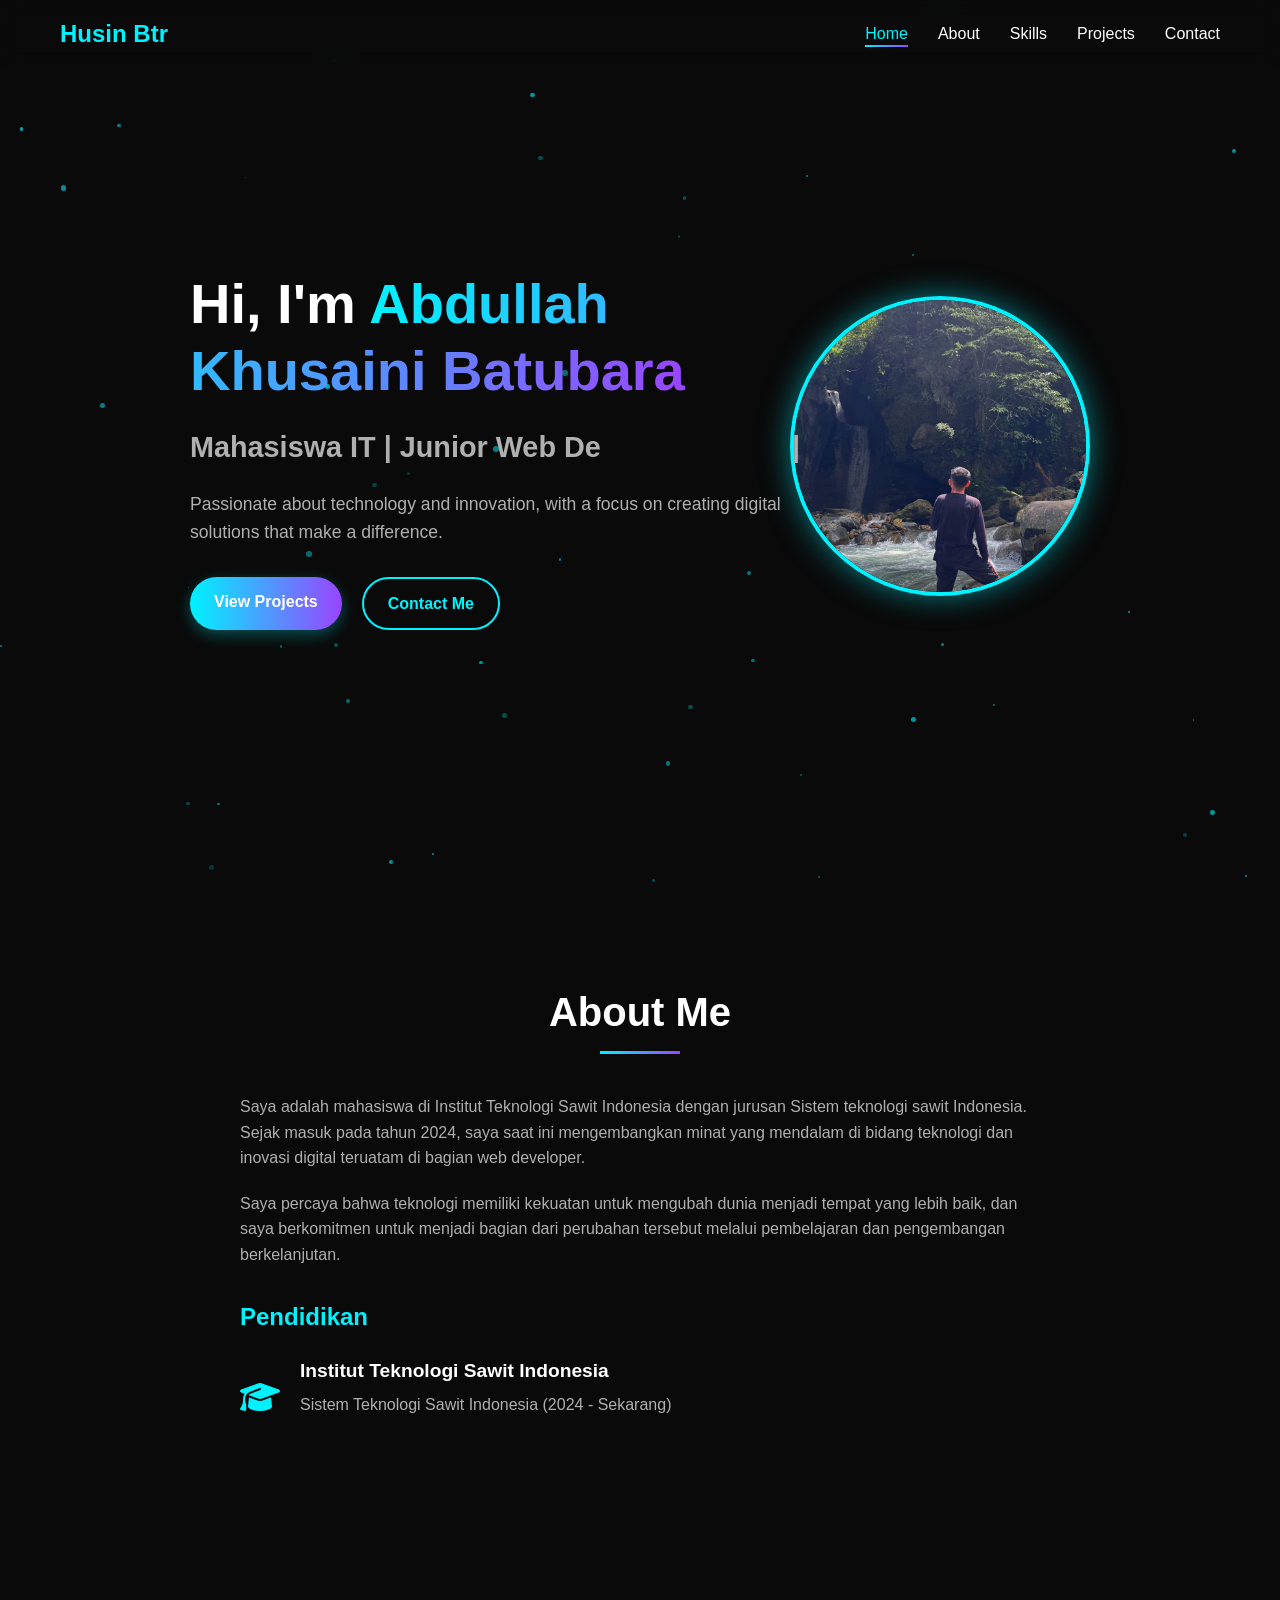
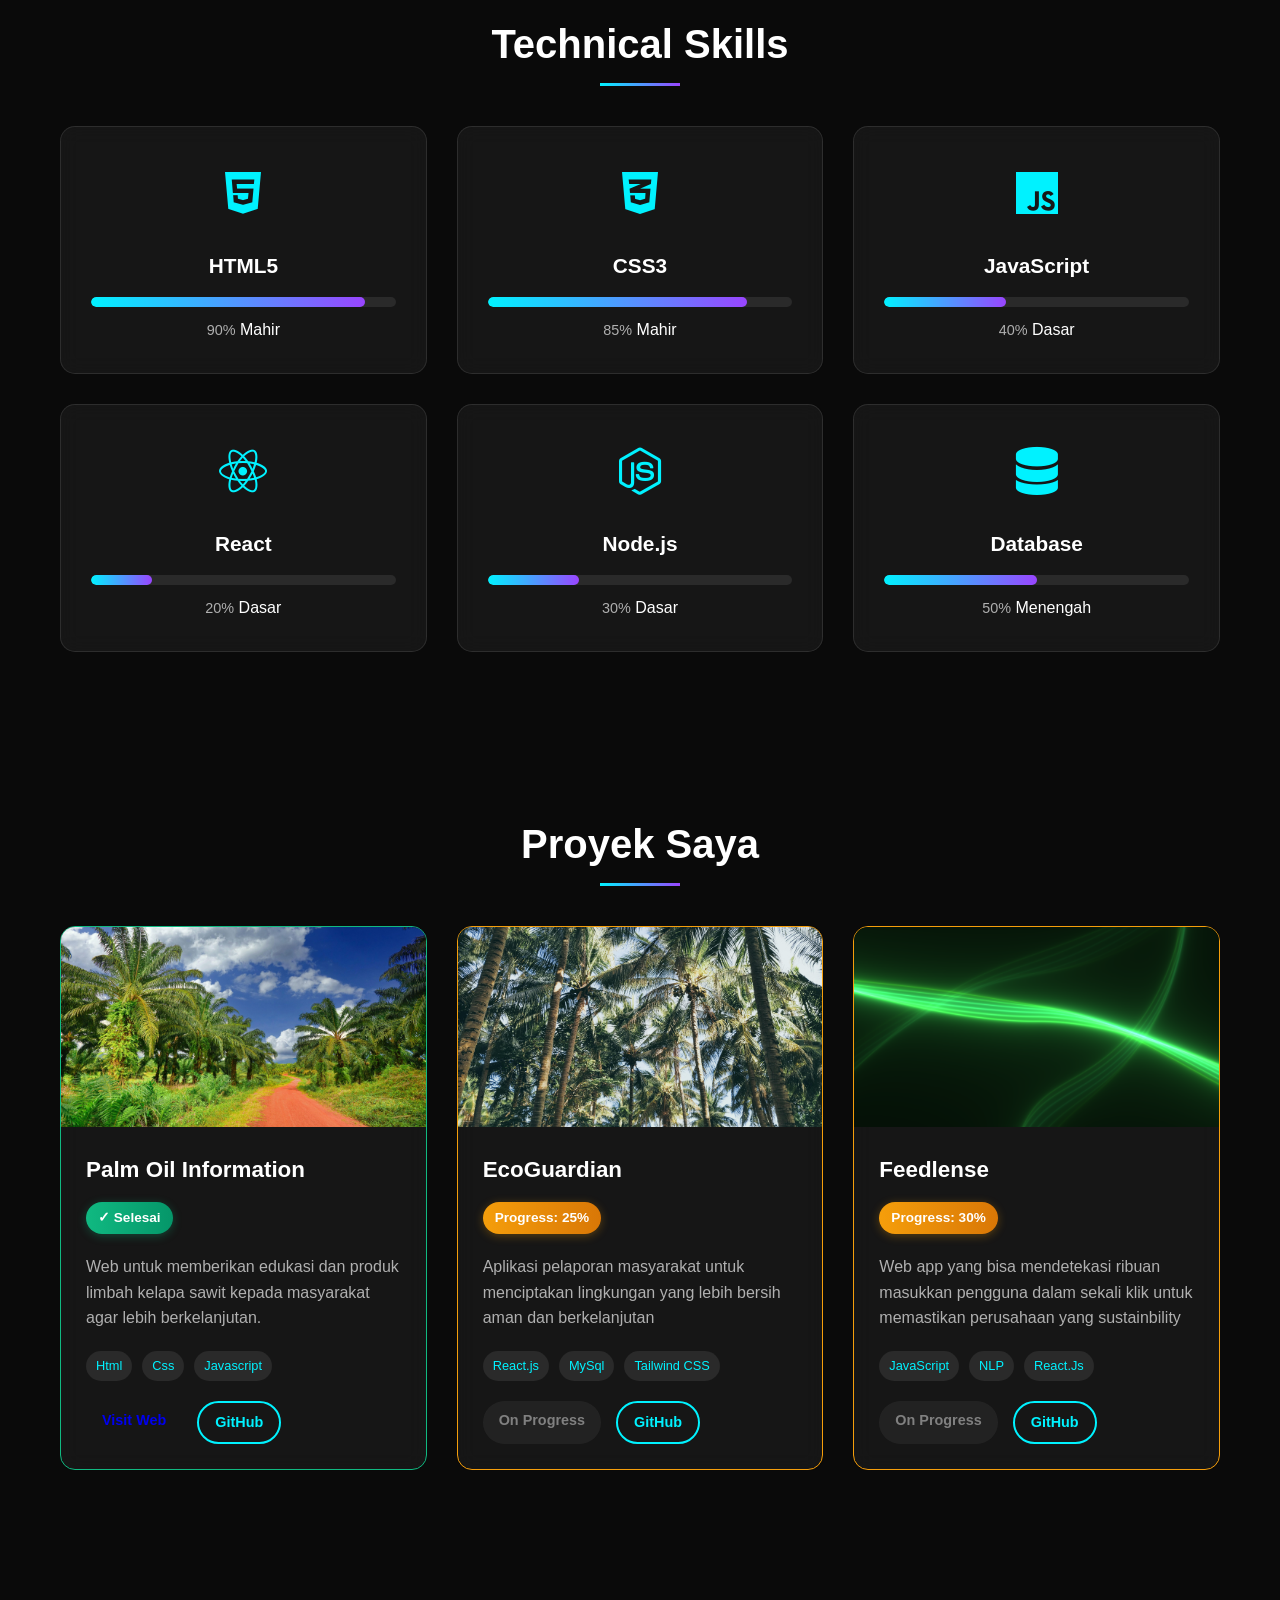
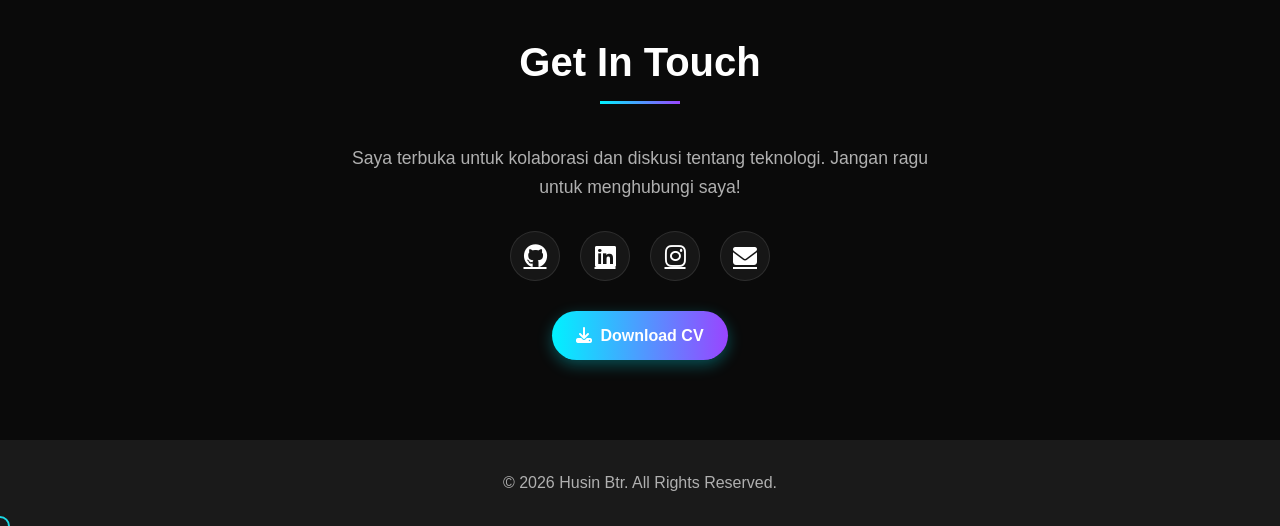
==== index.html @ 7330f3bb "Menambahkan favicon" ====
<!DOCTYPE html>
<html lang="id">
<head>
    <meta charset="UTF-8">
    <meta name="viewport" content="width=device-width, initial-scale=1.0">
    <title>Portfolio</title>
    <link rel="stylesheet" href="style.css">
    <link rel="stylesheet" href="https://cdnjs.cloudflare.com/ajax/libs/font-awesome/6.4.0/css/all.min.css">
    <link rel="shortcut icon" href="assets/WhatsApp Image 2025-09-26 at 22.37.16_7033d1a2.jpg" type="image/x-icon">
      <!-- PRIMARY SEO -->
  <title>Husin BTR |Web Developer Indonesia | Mahasiswa Sistem & Teknologi Informasi</title>
  <meta name="description" content="Husin BTR adalah Mahasiswa yang ingin menjadi Web Developer Indonesia dan mahasiswa Sistem & Teknologi Informasi yang fokus pada pengembangan web modern menggunakan HTML, CSS, JavaScript, React, Git, dan Vercel." />
  <meta name="keywords" content="Husin BTR,Web Developer Indonesia, Web Developer Medan, Programmer Indonesia, Mahasiswa IT Indonesia, React Developer, JavaScript Developer, Portfolio Web Developer, Frontend Developer Indonesia, Backend Developer Indonesia, Software Engineer Indonesia, Website Responsive Modern, SEO Web Developer" />
  <meta name="author" content="Husin BTR" />
  <meta name="robots" content="index, follow" />

  <!-- OPEN GRAPH (FACEBOOK & LINK PREVIEW) -->
  <meta property="og:title" content="Husin BTR | Full Stack Developer Indonesia" />
  <meta property="og:description" content="Portfolio resmi Husin BTR - Web Developer Indonesia yang fokus pada pengembangan website modern, responsif, dan SEO-friendly." />
  <meta property="og:type" content="website" />
  <meta property="og:url" content="https://portofolio-husin-btr.vercel.app" />
  <meta property="og:image" content="https://portofolio-husin-btr.vercel.app/assets/image.png" />

  <!-- TWITTER CARD -->
  <meta name="twitter:card" content="summary_large_image" />
  <meta name="twitter:title" content="Husin BTR | Web Developer Indonesia" />
  <meta name="twitter:description" content="Mahasiswa Sistem & Teknologi Informasi yang fokus menjadi Web Developer profesional." />

  <!-- CANONICAL -->
  <link rel="canonical" href="https://portofolio-husin-btr.vercel.app" />

  <!-- SCHEMA MARKUP (SUPER SEO BOOST) -->
  <script type="application/ld+json">
  {
    "@context": "https://schema.org",
    "@type": "Person",
    "name": "Husin BTR",
    "jobTitle": "Junior Web Developer",
    "description": "Junior Web Developer dan mahasiswa Sistem & Teknologi Informasi dari Indonesia yang fokus pada pengembangan web modern.",
    "url": "https://portofolio-husin-btr.vercel.app",
    "sameAs": [
      "https://github.com/AbdullahKhusainiBatubara",
      "https://www.linkedin.com/in/husin-btr-0a6648331/"
    ],
    "knowsAbout": [
      "Web Development",
      "Full Stack Development",
      "JavaScript",
      "React",
      "HTML",
      "CSS",
      "Git",
      "Vercel",
      "Frontend Development",
      "Backend Development",
      "SEO Optimization"
    ]
  }
  </script>
</head>
<body>
    <!-- Loading Spinner -->
    <div class="loading-spinner">
        <div class="spinner"></div>
    </div>

    <!-- Navigation Bar -->
    <header class="navbar">
        <div class="container">
            <a href="#" class="logo">Husin Btr</a>
            <ul class="nav-menu">
                <li><a href="#home" class="nav-link active">Home</a></li>
                <li><a href="#about" class="nav-link">About</a></li>
                <li><a href="#skills" class="nav-link">Skills</a></li>
                <li><a href="#projects" class="nav-link">Projects</a></li>
                <li><a href="#contact" class="nav-link">Contact</a></li>
            </ul>
            <div class="hamburger">
                <span></span>
                <span></span>
                <span></span>
            </div>
        </div>
    </header>

    <!-- Hero Section -->
    <section id="home" class="hero">
        <div class="particles-container" id="particles"></div>
        <div class="container">
            <div class="hero-content">
                <h1 class="fade-in">Hi, I'm <span class="highlight">Abdullah Khusaini Batubara</span></h1>
                <h2 class="typing-effect">Mahasiswa IT | <span id="typed-text"></span></h2>
                <p class="fade-in">Passionate about technology and innovation, with a focus on creating digital solutions that make a difference.</p>
                <div class="hero-buttons fade-in">
                    <a href="#projects" class="btn primary">View Projects</a>
                    <a href="mailto:abdkhusaini12@gmail.com" class="btn secondary">Contact Me</a>
                </div>
            </div>
            <div class="hero-image floating">
                <img src="assets/WhatsApp Image 2026-02-25 at 15.27.27.jpeg" alt="Husin Btr" class="profile-img">
            </div>
        </div>
    </section>

    <!-- About Section -->
    <section id="about" class="about">
        <div class="container">
            <h2 class="section-title slide-in-left">About Me</h2>
            <div class="about-content">
                <div class="about-text slide-in-left">
                    <p>Saya adalah mahasiswa di Institut Teknologi Sawit Indonesia dengan jurusan Sistem teknologi sawit Indonesia. Sejak masuk pada tahun 2024, saya saat ini mengembangkan minat yang mendalam di bidang teknologi dan inovasi digital teruatam di bagian web developer.</p>
                    <p>Saya percaya bahwa teknologi memiliki kekuatan untuk mengubah dunia menjadi tempat yang lebih baik, dan saya berkomitmen untuk menjadi bagian dari perubahan tersebut melalui pembelajaran dan pengembangan berkelanjutan.</p>
                    <div class="education">
                        <h3>Pendidikan</h3>
                        <div class="edu-item">
                            <i class="fas fa-graduation-cap"></i>
                            <div>
                                <h4>Institut Teknologi Sawit Indonesia</h4>
                                <p>Sistem Teknologi Sawit Indonesia (2024 - Sekarang)</p>
                            </div>
                        </div>
                    </div>
                </div>
            </div>
        </div>
    </section>

    <!-- Skills Section -->
    <section id="skills" class="skills">
        <div class="container">
            <h2 class="section-title">Technical Skills</h2>
            <div class="skills-grid">
                <!-- HTML5 - 90% → Mahir -->
                <div class="skill-card scale-effect">
                    <div class="skill-icon">
                        <i class="fab fa-html5"></i>
                    </div>
                    <h3>HTML5</h3>
                    <div class="progress-bar">
                        <div class="progress" data-progress="90%"></div>
                    </div>
                    <div class="skill-meta">
                        <span class="skill-level">90%</span>
                        <span class="skill-badge skill-mahir">Mahir</span>
                    </div>
                </div>
                
                <!-- CSS3 - 85% → Mahir -->
                <div class="skill-card scale-effect">
                    <div class="skill-icon">
                        <i class="fab fa-css3-alt"></i>
                    </div>
                    <h3>CSS3</h3>
                    <div class="progress-bar">
                        <div class="progress" data-progress="85%"></div>
                    </div>
                    <div class="skill-meta">
                        <span class="skill-level">85%</span>
                        <span class="skill-badge skill-mahir">Mahir</span>
                    </div>
                </div>
                
                <!-- JavaScript - 40% → Dasar -->
                <div class="skill-card scale-effect">
                    <div class="skill-icon">
                        <i class="fab fa-js"></i>
                    </div>
                    <h3>JavaScript</h3>
                    <div class="progress-bar">
                        <div class="progress" data-progress="40%"></div>
                    </div>
                    <div class="skill-meta">
                        <span class="skill-level">40%</span>
                        <span class="skill-badge skill-dasar">Dasar</span>
                    </div>
                </div>
                
                <!-- React - 20% → Dasar -->
                <div class="skill-card scale-effect">
                    <div class="skill-icon">
                        <i class="fab fa-react"></i>
                    </div>
                    <h3>React</h3>
                    <div class="progress-bar">
                        <div class="progress" data-progress="20%"></div>
                    </div>
                    <div class="skill-meta">
                        <span class="skill-level">20%</span>
                        <span class="skill-badge skill-dasar">Dasar</span>
                    </div>
                </div>
                
                <!-- Node.js - 30% → Dasar -->
                <div class="skill-card scale-effect">
                    <div class="skill-icon">
                        <i class="fab fa-node-js"></i>
                    </div>
                    <h3>Node.js</h3>
                    <div class="progress-bar">
                        <div class="progress" data-progress="30%"></div>
                    </div>
                    <div class="skill-meta">
                        <span class="skill-level">30%</span>
                        <span class="skill-badge skill-dasar">Dasar</span>
                    </div>
                </div>
                
                <!-- Database - 50% → Menengah -->
                <div class="skill-card scale-effect">
                    <div class="skill-icon">
                        <i class="fas fa-database"></i>
                    </div>
                    <h3>Database</h3>
                    <div class="progress-bar">
                        <div class="progress" data-progress="50%"></div>
                    </div>
                    <div class="skill-meta">
                        <span class="skill-level">50%</span>
                        <span class="skill-badge skill-menengah">Menengah</span>
                    </div>
                </div>
            </div>
        </div>
    </section>

    <!-- Projects Section -->
<section id="projects" class="projects">
    <div class="container">
        <h2 class="section-title">Proyek Saya</h2>
        <div class="projects-grid">
            <!-- Proyek 1: Selesai -->
            <div class="project-card completed-project">
                <div class="project-img">
                    <img src="assets/hero-image.jpg" alt="Project 1">
                </div>
                <div class="project-info">
                    <h3>Palm Oil Information</h3>
                    <div class="project-status">
                        <span class="status-badge completed">✓ Selesai</span>
                    </div>
                    <p class="project-description">Web untuk memberikan edukasi dan produk limbah kelapa sawit kepada masyarakat agar lebih berkelanjutan.</p>
                    <div class="project-tags">
                        <span>Html</span>
                        <span>Css</span>
                        <span>Javascript</span>
                    </div>
                    <div class="project-links">
                        <a href="https://sti2024dev.site/STI-A-2024/240203001/" class="btn small">Visit Web</a>
                        <a href="https://github.com/AbdullahKhusainiBatubara" class="btn small secondary">GitHub</a>
                    </div>
                </div>
            </div>
            
            <!-- Proyek 2: Sedang Dikerjakan (25%) -->
            <div class="project-card in-progress-project">
                <div class="project-img">
                    <img src="assets/pexels-jvbncncj-2371778.jpg" alt="EcoGuardian">
                </div>
                <div class="project-info">
                    <h3>EcoGuardian</h3>
                    <div class="project-status">
                        <span class="status-badge in-progress">Progress: 25%</span>
                    </div>
                    <p class="project-description">Aplikasi pelaporan masyarakat untuk menciptakan lingkungan yang lebih bersih aman dan berkelanjutan</p>
                    <div class="project-tags">
                        <span>React.js</span>
                        <span>MySql</span>
                        <span>Tailwind CSS</span>
                    </div>
                    <div class="project-links">
                        <a href="#" class="btn small disabled">On Progress</a>
                        <a href="https://github.com/AbdullahKhusainiBatubara" class="btn small secondary">GitHub</a>
                    </div>
                </div>
            </div>
            
            <!-- Proyek 3: Sedang Dikerjakan (30%) -->
            <div class="project-card in-progress-project">
                <div class="project-img">
                    <img src="assets/floating-lines-1772444329196.png" alt="FeedLense">
                </div>
                <div class="project-info">
                    <h3>Feedlense</h3>
                    <div class="project-status">
                        <span class="status-badge in-progress">Progress: 30%</span>
                    </div>
                    <p class="project-description">Web app yang bisa mendetekasi ribuan masukkan pengguna dalam sekali klik untuk memastikan perusahaan yang sustainbility</p>
                    <div class="project-tags">
                        <span>JavaScript</span>
                        <span>NLP</span>
                        <span>React.Js</span>
                    </div>
                    <div class="project-links">
                        <a href="#" class="btn small disabled">On Progress</a>
                        <a href="https://github.com/AbdullahKhusainiBatubara" class="btn small secondary">GitHub</a>
                    </div>
                </div>
            </div>
        </div>
    </div>
</section>

    <!-- Contact & Social Media Section -->
    <section id="contact" class="contact">
        <div class="container">
            <h2 class="section-title">Get In Touch</h2>
            <div class="contact-content">
                <p>Saya terbuka untuk kolaborasi dan diskusi tentang teknologi. Jangan ragu untuk menghubungi saya!</p>
                <div class="social-links">
                    <a href="https://github.com/AbdullahKhusainiBatubara" class="social-link">
                        <i class="fab fa-github"></i>
                    </a>
                    <a href="https://www.linkedin.com/in/husin-btr-0a6648331/" class="social-link">
                        <i class="fab fa-linkedin"></i>
                    </a>
                    <a href="https://www.instagram.com/husiiiiinnnn/" class="social-link">
                        <i class="fab fa-instagram"></i>
                    </a>
                    <a href="mailto:abdkhusaini12@gmail.com" class="social-link">
                        <i class="fas fa-envelope"></i>
                    </a>
                </div>
                <!-- ✅ TOMBOL DOWNLOAD CV — ganti href sesuai path file PDF kamu -->
                <a href="assets/Husin_BTR_CV.pdf" download="Husin_BTR_CV.pdf" class="btn primary">
                    <i class="fas fa-download" style="margin-right:8px;"></i>Download CV
                </a>
            </div>
        </div>
    </section>

    <!-- Footer -->
    <footer class="footer">
        <div class="container">
            <p>&copy; 2026 Husin Btr. All Rights Reserved.</p>
        </div>
    </footer>

    <!-- Back to Top Button -->
    <button id="back-to-top" class="back-to-top">
        <i class="fas fa-arrow-up"></i>
    </button>

    <script src="script.js"></script>
</body>
</html>
---- style.css ----
/* CSS Variables */
:root {
  --primary-color: #00f2ff;
  --secondary-color: #9945ff;
  --dark-bg: #0a0a0a;
  --dark-secondary: #1a1a1a;
  --dark-tertiary: #2a2a2a;
  --text-primary: #ffffff;
  --text-secondary: #b0b0b0;
  --card-bg: rgba(255, 255, 255, 0.05);
  --card-border: rgba(255, 255, 255, 0.1);
  --transition: all 0.3s ease;
}

/* Global Styles */
* {
  margin: 0;
  padding: 0;
  box-sizing: border-box;
}

html {
  scroll-behavior: smooth;
}

body {
  font-family: "Segoe UI", Tahoma, Geneva, Verdana, sans-serif;
  background-color: var(--dark-bg);
  color: var(--text-primary);
  line-height: 1.6;
  overflow-x: hidden;
}

.container {
  max-width: 1200px;
  margin: 0 auto;
  padding: 0 20px;
}

/* Loading Spinner */
.loading-spinner {
  position: fixed;
  top: 0;
  left: 0;
  width: 100%;
  height: 100%;
  background-color: var(--dark-bg);
  display: flex;
  justify-content: center;
  align-items: center;
  z-index: 9999;
  transition:
    opacity 0.5s ease,
    visibility 0.5s ease;
}

.loading-spinner.hidden {
  opacity: 0;
  visibility: hidden;
}

.spinner {
  width: 50px;
  height: 50px;
  border: 3px solid var(--dark-secondary);
  border-top: 3px solid var(--primary-color);
  border-radius: 50%;
  animation: spin 1s linear infinite;
}

@keyframes spin {
  0% {
    transform: rotate(0deg);
  }
  100% {
    transform: rotate(360deg);
  }
}

/* Navigation Bar */
.navbar {
  position: fixed;
  top: 0;
  width: 100%;
  padding: 15px 0;
  z-index: 1000;
  transition: var(--transition);
  backdrop-filter: blur(10px);
  background-color: rgba(10, 10, 10, 0.7);
}

.navbar.scrolled {
  background-color: var(--dark-secondary);
  box-shadow: 0 5px 20px rgba(0, 0, 0, 0.3);
}

.navbar .container {
  display: flex;
  justify-content: space-between;
  align-items: center;
}

.logo {
  font-size: 24px;
  font-weight: bold;
  color: var(--primary-color);
  text-decoration: none;
}

.nav-menu {
  display: flex;
  list-style: none;
}

.nav-menu li {
  margin-left: 30px;
}

.nav-link {
  color: var(--text-primary);
  text-decoration: none;
  font-weight: 500;
  position: relative;
  transition: var(--transition);
}

.nav-link::after {
  content: "";
  position: absolute;
  bottom: -5px;
  left: 0;
  width: 0;
  height: 2px;
  background: linear-gradient(
    90deg,
    var(--primary-color),
    var(--secondary-color)
  );
  transition: width 0.3s ease;
}

.nav-link:hover,
.nav-link.active {
  color: var(--primary-color);
}

.nav-link:hover::after,
.nav-link.active::after {
  width: 100%;
}

.hamburger {
  display: none;
  flex-direction: column;
  cursor: pointer;
}

.hamburger span {
  width: 25px;
  height: 3px;
  background-color: var(--text-primary);
  margin: 3px 0;
  transition: var(--transition);
}

/* Hero Section */
.hero {
  min-height: 100vh;
  display: flex;
  align-items: center;
  position: relative;
  overflow: hidden;
}

.particles-container {
  position: absolute;
  top: 0;
  left: 0;
  width: 100%;
  height: 100%;
  z-index: -1;
}

.particle {
  position: absolute;
  background-color: var(--primary-color);
  border-radius: 50%;
  opacity: 0.5;
  animation: float 15s infinite linear;
}

@keyframes float {
  0% {
    transform: translateY(100vh) translateX(0);
    opacity: 0;
  }
  10% {
    opacity: 0.5;
  }
  90% {
    opacity: 0.5;
  }
  100% {
    transform: translateY(-100vh) translateX(100px);
    opacity: 0;
  }
}

.hero .container {
  display: flex;
  justify-content: space-between;
  align-items: center;
}

.hero-content {
  flex: 1;
  max-width: 600px;
}

.hero h1 {
  font-size: 3.5rem;
  margin-bottom: 20px;
  line-height: 1.2;
}

.hero h2 {
  font-size: 1.8rem;
  margin-bottom: 20px;
  color: var(--text-secondary);
}

.hero p {
  font-size: 1.1rem;
  margin-bottom: 30px;
  color: var(--text-secondary);
}

.hero-buttons {
  display: flex;
  gap: 20px;
}

.hero-image {
  flex: 0 0 300px;
  text-align: center;
}

.profile-img {
  width: 300px;
  height: 300px;
  border-radius: 50%;
  object-fit: cover;
  border: 4px solid var(--primary-color);
  box-shadow: 0 0 30px rgba(0, 242, 255, 0.5);
}

.highlight {
  background: linear-gradient(
    90deg,
    var(--primary-color),
    var(--secondary-color)
  );
  -webkit-background-clip: text;
  background-clip: text;
  color: transparent;
}

.typing-effect {
  position: relative;
}

.typing-effect::after {
  content: "|";
  position: absolute;
  right: -10px;
  animation: blink 1s infinite;
}

@keyframes blink {
  0%,
  50% {
    opacity: 1;
  }
  51%,
  100% {
    opacity: 0;
  }
}

/* Buttons */
.btn {
  display: inline-block;
  padding: 12px 24px;
  border-radius: 30px;
  font-weight: 600;
  text-decoration: none;
  transition: var(--transition);
  border: none;
  cursor: pointer;
  font-size: 1rem;
}

.btn.primary {
  background: linear-gradient(
    90deg,
    var(--primary-color),
    var(--secondary-color)
  );
  color: var(--text-primary);
  box-shadow: 0 5px 15px rgba(0, 242, 255, 0.3);
}

.btn.primary:hover {
  transform: translateY(-3px);
  box-shadow: 0 8px 25px rgba(0, 242, 255, 0.5);
}

.btn.secondary {
  background-color: transparent;
  color: var(--primary-color);
  border: 2px solid var(--primary-color);
}

.btn.secondary:hover {
  background-color: var(--primary-color);
  color: var(--dark-bg);
}

.btn.small {
  padding: 8px 16px;
  font-size: 0.9rem;
}

/* Section Styles */
section {
  padding: 80px 0;
}

.section-title {
  font-size: 2.5rem;
  text-align: center;
  margin-bottom: 50px;
  position: relative;
  display: inline-block;
  width: 100%;
}

.section-title::after {
  content: "";
  position: absolute;
  bottom: -10px;
  left: 50%;
  transform: translateX(-50%);
  width: 80px;
  height: 3px;
  background: linear-gradient(
    90deg,
    var(--primary-color),
    var(--secondary-color)
  );
}

/* About Section */
.about-content {
  max-width: 800px;
  margin: 0 auto;
}

.about-text p {
  margin-bottom: 20px;
  color: var(--text-secondary);
}

.education {
  margin-top: 30px;
}

.education h3 {
  font-size: 1.5rem;
  margin-bottom: 20px;
  color: var(--primary-color);
}

.edu-item {
  display: flex;
  align-items: center;
  margin-bottom: 15px;
}

.edu-item i {
  font-size: 2rem;
  color: var(--primary-color);
  margin-right: 20px;
}

.edu-item h4 {
  font-size: 1.2rem;
  margin-bottom: 5px;
}

/* Skills Section */
.skills-grid {
  display: grid;
  grid-template-columns: repeat(auto-fit, minmax(300px, 1fr));
  gap: 30px;
}

.skill-card {
  background: var(--card-bg);
  backdrop-filter: blur(10px);
  border: 1px solid var(--card-border);
  border-radius: 15px;
  padding: 30px;
  text-align: center;
  transition: var(--transition);
}

.skill-card:hover {
  transform: translateY(-10px);
  box-shadow: 0 10px 30px rgba(0, 242, 255, 0.2);
  border-color: var(--primary-color);
}

.skill-icon {
  font-size: 3rem;
  color: var(--primary-color);
  margin-bottom: 15px;
}

.skill-card h3 {
  font-size: 1.3rem;
  margin-bottom: 15px;
}

.progress-bar {
  height: 10px;
  background-color: var(--dark-tertiary);
  border-radius: 10px;
  overflow: hidden;
  margin-bottom: 10px;
}

.progress {
  height: 100%;
  background: linear-gradient(
    90deg,
    var(--primary-color),
    var(--secondary-color)
  );
  border-radius: 10px;
  width: 0;
  transition: width 1.5s ease;
}

.skill-level {
  font-size: 0.9rem;
  color: var(--text-secondary);
}

/* Projects Section */
.projects-grid {
  display: grid;
  grid-template-columns: repeat(auto-fit, minmax(350px, 1fr));
  gap: 30px;
}

.project-card {
  background: var(--card-bg);
  backdrop-filter: blur(10px);
  border: 1px solid var(--card-border);
  border-radius: 15px;
  overflow: hidden;
  transition: var(--transition);
}

.project-card:hover {
  transform: translateY(-10px);
  box-shadow: 0 10px 30px rgba(153, 69, 255, 0.2);
  border-color: var(--secondary-color);
}

.project-img {
  height: 200px;
  overflow: hidden;
}

.project-img img {
  width: 100%;
  height: 100%;
  object-fit: cover;
  transition: var(--transition);
}

.project-card:hover .project-img img {
  transform: scale(1.1);
}

.project-info {
  padding: 25px;
}

.project-info h3 {
  font-size: 1.4rem;
  margin-bottom: 15px;
}

.project-info p {
  color: var(--text-secondary);
  margin-bottom: 20px;
}

.project-tags {
  display: flex;
  flex-wrap: wrap;
  gap: 10px;
  margin-bottom: 20px;
}

.project-tags span {
  background-color: var(--dark-tertiary);
  color: var(--primary-color);
  padding: 5px 10px;
  border-radius: 20px;
  font-size: 0.8rem;
}

.project-links {
  display: flex;
  gap: 15px;
}

/* Status Badge Styles */
.status-badge {
  display: inline-block;
  padding: 5px 12px;
  border-radius: 20px;
  font-size: 0.85rem;
  font-weight: 600;
  margin-bottom: 10px;
}

.status-badge.completed {
  background: linear-gradient(90deg, #10b981, #059669);
  color: white;
  box-shadow: 0 2px 10px rgba(16, 185, 129, 0.3);
}

.status-badge.in-progress {
  background: linear-gradient(90deg, #f59e0b, #d97706);
  color: white;
  box-shadow: 0 2px 10px rgba(245, 158, 11, 0.3);
}

/* Project Status & Description Alignment */
.project-status {
  margin-bottom: 10px;
}

.project-description {
  margin-bottom: 15px;
  line-height: 1.6;
}

/* Completed Project Card */
.project-card.completed-project {
  border-color: #10b981;
}

.project-card.completed-project:hover {
  box-shadow: 0 10px 30px rgba(16, 185, 129, 0.3);
  border-color: #10b981;
}

/* In-Progress Project Card */
.project-card.in-progress-project {
  border-color: #f59e0b;
}

.project-card.in-progress-project:hover {
  box-shadow: 0 10px 30px rgba(245, 158, 11, 0.3);
  border-color: #f59e0b;
}

/* Disabled Button */
.btn.disabled {
  background-color: var(--dark-tertiary);
  color: var(--text-secondary);
  cursor: not-allowed;
  opacity: 0.7;
  pointer-events: none;
}

/* Contact Section */
.contact-content {
  text-align: center;
  max-width: 600px;
  margin: 0 auto;
}

.contact-content p {
  font-size: 1.1rem;
  color: var(--text-secondary);
  margin-bottom: 30px;
}

.social-links {
  display: flex;
  justify-content: center;
  gap: 20px;
  margin-bottom: 30px;
}

.social-link {
  display: flex;
  align-items: center;
  justify-content: center;
  width: 50px;
  height: 50px;
  background-color: var(--card-bg);
  border: 1px solid var(--card-border);
  border-radius: 50%;
  color: var(--text-primary);
  font-size: 1.5rem;
  transition: var(--transition);
}

.social-link:hover {
  background-color: var(--primary-color);
  color: var(--dark-bg);
  transform: translateY(-5px);
  box-shadow: 0 5px 15px rgba(0, 242, 255, 0.3);
}

/* Footer */
.footer {
  background-color: var(--dark-secondary);
  padding: 30px 0;
  text-align: center;
}

.footer p {
  color: var(--text-secondary);
}

/* Back to Top Button */
.back-to-top {
  position: fixed;
  bottom: 30px;
  right: 30px;
  width: 50px;
  height: 50px;
  background: linear-gradient(
    90deg,
    var(--primary-color),
    var(--secondary-color)
  );
  color: var(--text-primary);
  border: none;
  border-radius: 50%;
  font-size: 1.2rem;
  cursor: pointer;
  opacity: 0;
  visibility: hidden;
  transition: var(--transition);
  z-index: 999;
}

.back-to-top.show {
  opacity: 1;
  visibility: visible;
}

.back-to-top:hover {
  transform: translateY(-5px);
  box-shadow: 0 5px 15px rgba(0, 242, 255, 0.5);
}

/* Animations */
.fade-in {
  opacity: 0;
  transform: translateY(30px);
  transition:
    opacity 0.8s ease,
    transform 0.8s ease;
}

.fade-in.active {
  opacity: 1;
  transform: translateY(0);
}

.slide-in-left {
  opacity: 0;
  transform: translateX(-50px);
  transition:
    opacity 0.8s ease,
    transform 0.8s ease;
}

.slide-in-left.active {
  opacity: 1;
  transform: translateX(0);
}

.scale-effect {
  opacity: 0;
  transform: scale(0.8);
  transition:
    opacity 0.8s ease,
    transform 0.8s ease;
}

.scale-effect.active {
  opacity: 1;
  transform: scale(1);
}

.floating {
  animation: floating 3s ease-in-out infinite;
}

@keyframes floating {
  0%,
  100% {
    transform: translateY(0);
  }
  50% {
    transform: translateY(-20px);
  }
}

/* Responsive Design */
@media (max-width: 992px) {
  .hero h1 {
    font-size: 2.8rem;
  }

  .hero h2 {
    font-size: 1.5rem;
  }

  .hero .container {
    flex-direction: column;
    text-align: center;
  }

  .hero-content {
    margin-bottom: 40px;
  }

  .hero-image {
    flex: 0 0 auto;
  }
}

@media (max-width: 768px) {
  .nav-menu {
    position: fixed;
    top: 70px;
    left: -100%;
    width: 100%;
    height: calc(100vh - 70px);
    background-color: var(--dark-secondary);
    flex-direction: column;
    align-items: center;
    justify-content: flex-start;
    padding-top: 50px;
    transition: var(--transition);
  }

  .nav-menu.active {
    left: 0;
  }

  .nav-menu li {
    margin: 20px 0;
  }

  .hamburger {
    display: flex;
  }

  .hamburger.active span:nth-child(1) {
    transform: rotate(-45deg) translate(-5px, 6px);
  }

  .hamburger.active span:nth-child(2) {
    opacity: 0;
  }

  .hamburger.active span:nth-child(3) {
    transform: rotate(45deg) translate(-5px, -6px);
  }

  .hero h1 {
    font-size: 2.5rem;
  }

  .hero h2 {
    font-size: 1.3rem;
  }

  .hero-buttons {
    flex-direction: column;
    align-items: center;
  }

  .hero-buttons .btn {
    width: 200px;
  }

  .section-title {
    font-size: 2rem;
  }

  .projects-grid {
    grid-template-columns: 1fr;
  }

  .skills-grid {
    grid-template-columns: 1fr;
  }
}

@media (max-width: 480px) {
  .container {
    padding: 0 15px;
  }

  section {
    padding: 60px 0;
  }

  .hero h1 {
    font-size: 2rem;
  }

  .hero h2 {
    font-size: 1.1rem;
  }

  .hero p {
    font-size: 1rem;
  }

  .profile-img {
    width: 200px;
    height: 200px;
  }

  .section-title {
    font-size: 1.8rem;
  }

  .project-info {
    padding: 20px;
  }

  .project-links {
    flex-direction: column;
  }

  .project-links .btn {
    width: 100%;
    text-align: center;
  }
  /* Tambahkan kode ini di bagian paling bawah file style.css Anda */
  .projects-grid {
    display: grid;
    grid-template-columns: repeat(auto-fit, minmax(350px, 1fr));
    gap: 30px;
  }
  /* ===== TAMBAHKAN DI BAGIAN PALING BAWAH style.css ===== */

/* Skill meta row (level % + badge) */
.skill-meta {
  display: flex;
  justify-content: space-between;
  align-items: center;
  margin-top: 6px;
}

/* Skill level badge */
.skill-badge {
  display: inline-block;
  padding: 3px 10px;
  border-radius: 20px;
  font-size: 0.78rem;
  font-weight: 700;
  letter-spacing: 0.5px;
}

/* Mahir (≥ 80%) — cyan/primary */
.skill-badge.skill-mahir {
  background: linear-gradient(90deg, var(--primary-color), #00bcd4);
  color: var(--dark-bg);
}

/* Menengah (50%) — blue */
.skill-badge.skill-menengah {
  background: linear-gradient(90deg, #3b82f6, #6366f1);
  color: #ffffff;
}

/* Dasar (< 50%) — amber/orange */
.skill-badge.skill-dasar {
  background: linear-gradient(90deg, #f59e0b, #ef4444);
  color: #ffffff;
}

/* Progress bar warna kuning untuk skill < 50% */
.skill-card[data-level="dasar"] .progress {
  background: linear-gradient(90deg, #f59e0b, #ef4444);
}
}
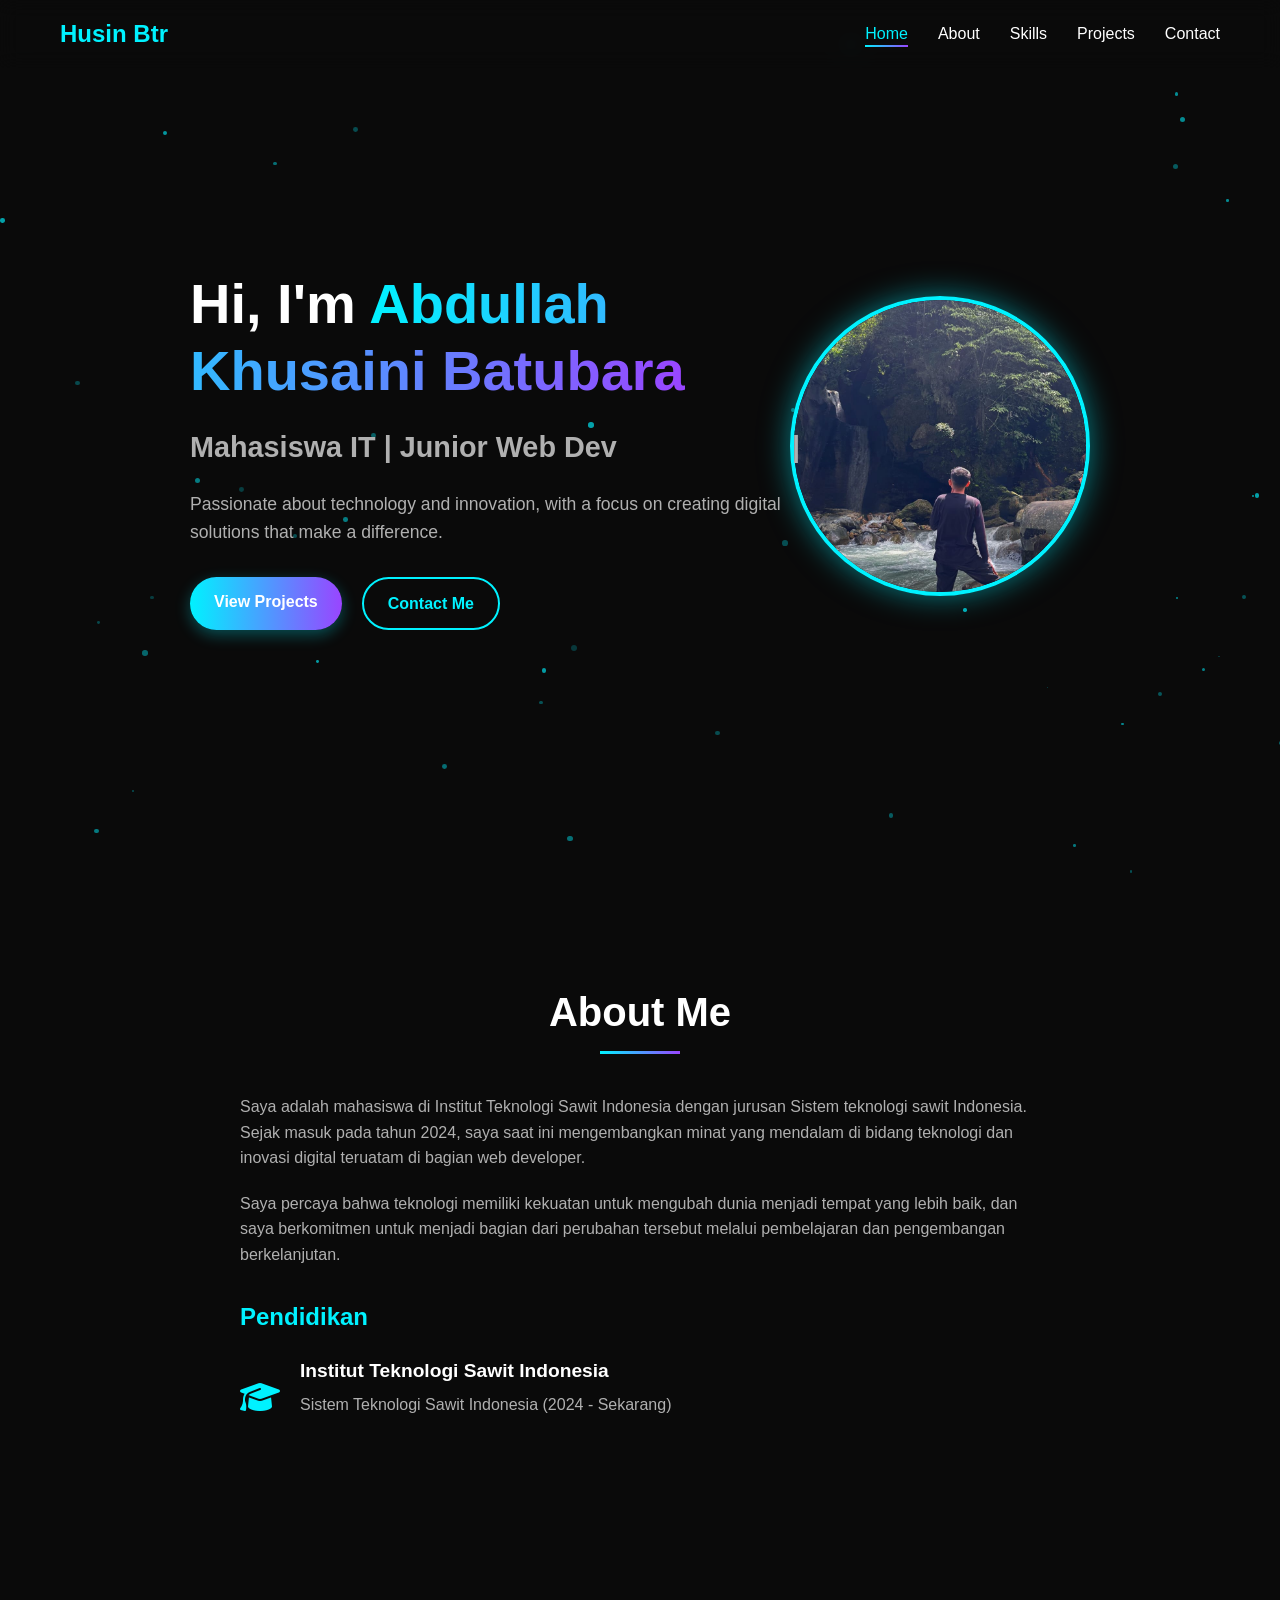
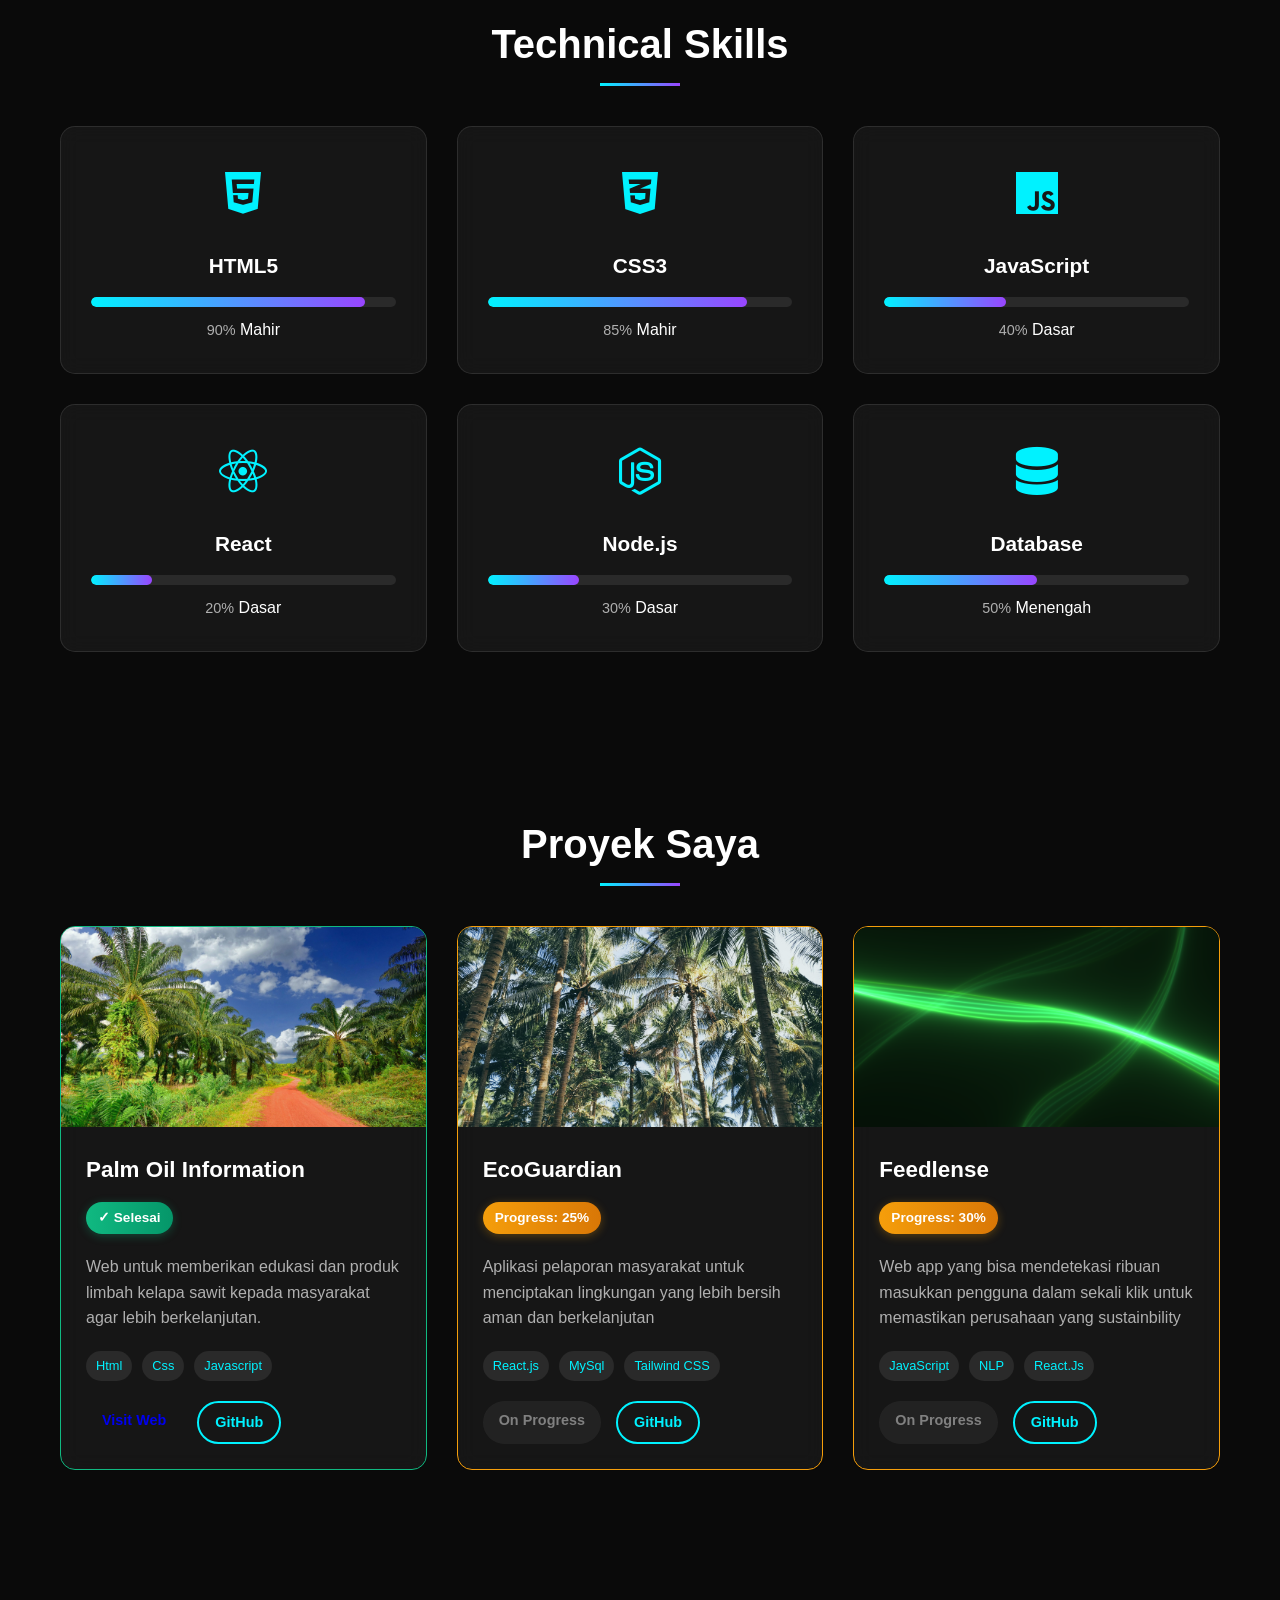
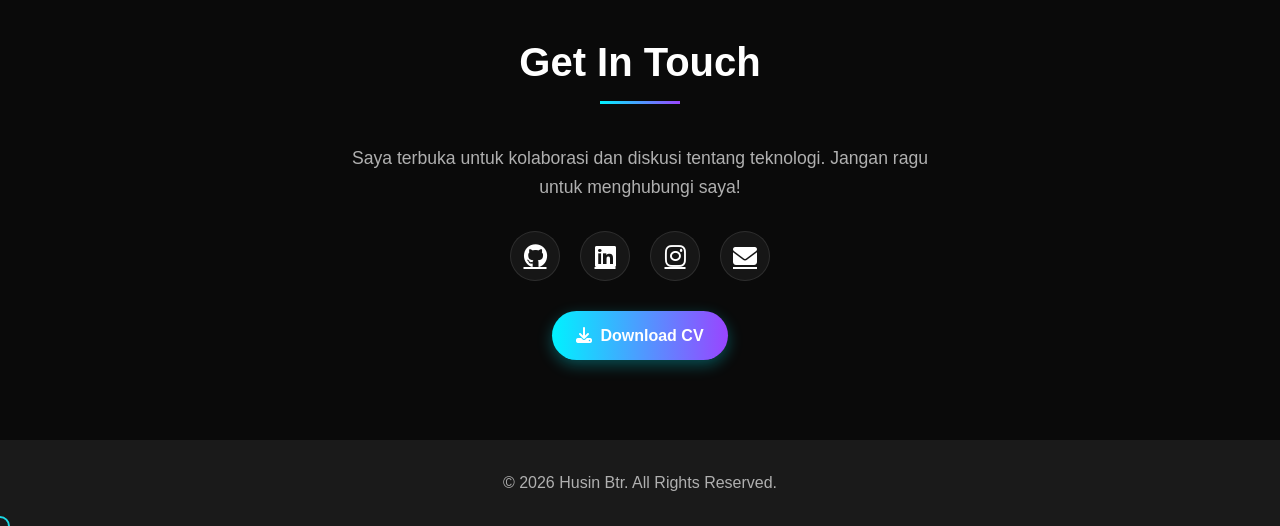
==== commit 5b963490: "update title seo" ====
--- a/index.html
+++ b/index.html
@@ -8,7 +8,7 @@
     <link rel="stylesheet" href="https://cdnjs.cloudflare.com/ajax/libs/font-awesome/6.4.0/css/all.min.css">
     <link rel="shortcut icon" href="assets/WhatsApp Image 2025-09-26 at 22.37.16_7033d1a2.jpg" type="image/x-icon">
       <!-- PRIMARY SEO -->
-  <title>Husin BTR |Web Developer Indonesia | Mahasiswa Sistem & Teknologi Informasi</title>
+  <title>Husin BTR seorang Web Developer Indonesia dan Mahasiswa Sistem & Teknologi Informasi</title>
   <meta name="description" content="Husin BTR adalah Mahasiswa yang ingin menjadi Web Developer Indonesia dan mahasiswa Sistem & Teknologi Informasi yang fokus pada pengembangan web modern menggunakan HTML, CSS, JavaScript, React, Git, dan Vercel." />
   <meta name="keywords" content="Husin BTR,Web Developer Indonesia, Web Developer Medan, Programmer Indonesia, Mahasiswa IT Indonesia, React Developer, JavaScript Developer, Portfolio Web Developer, Frontend Developer Indonesia, Backend Developer Indonesia, Software Engineer Indonesia, Website Responsive Modern, SEO Web Developer" />
   <meta name="author" content="Husin BTR" />
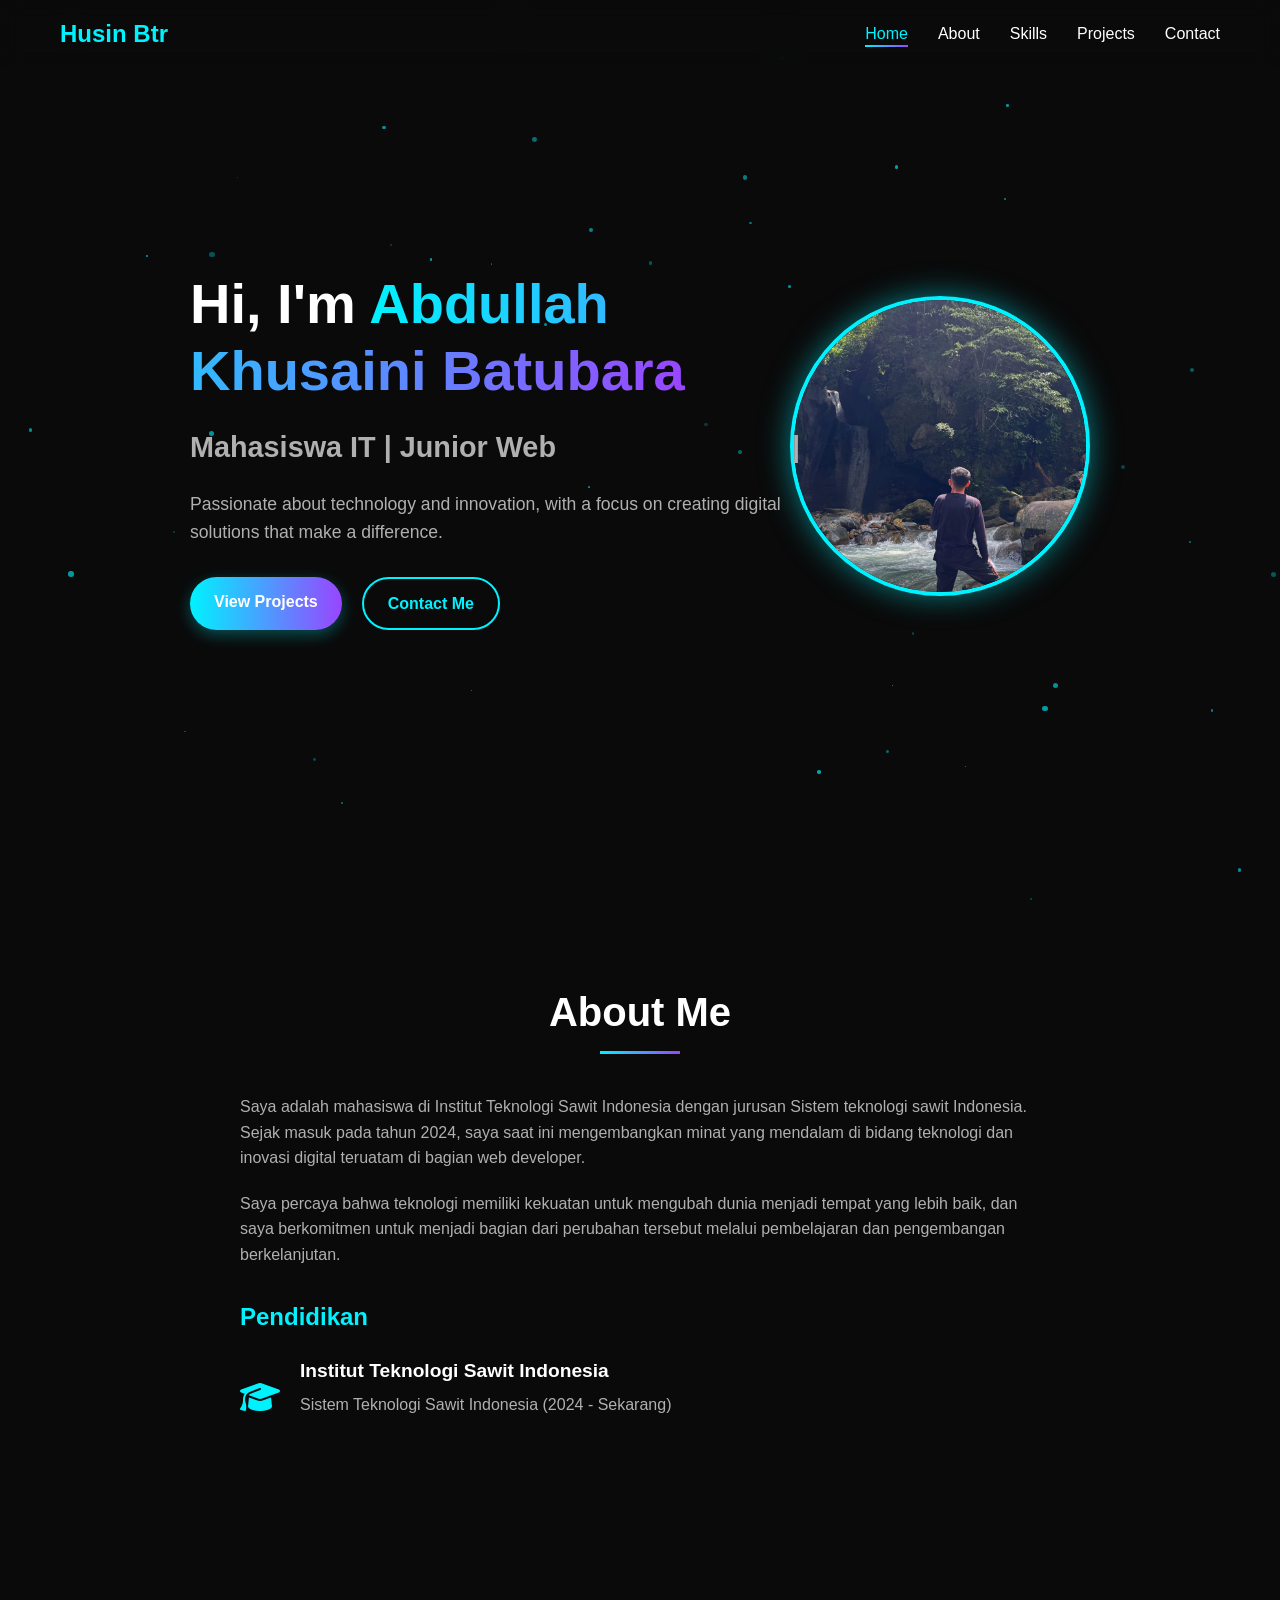
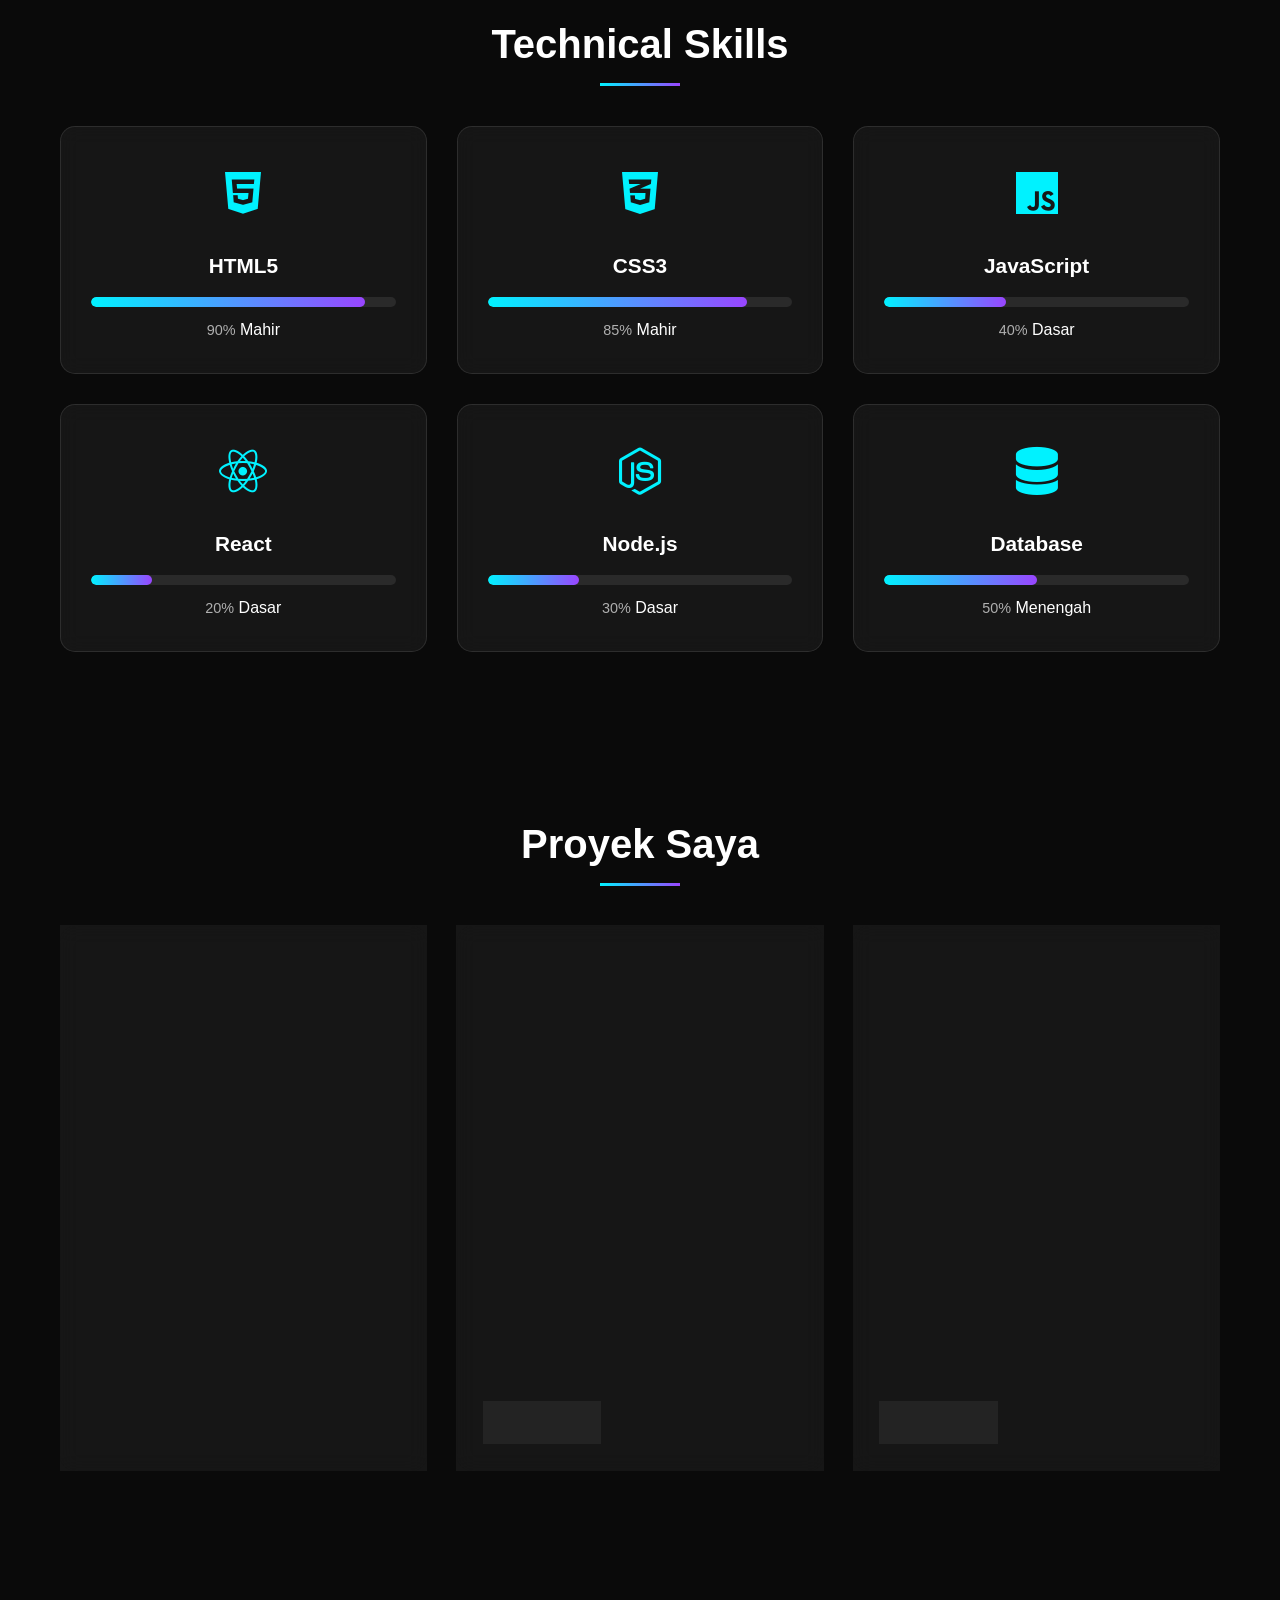
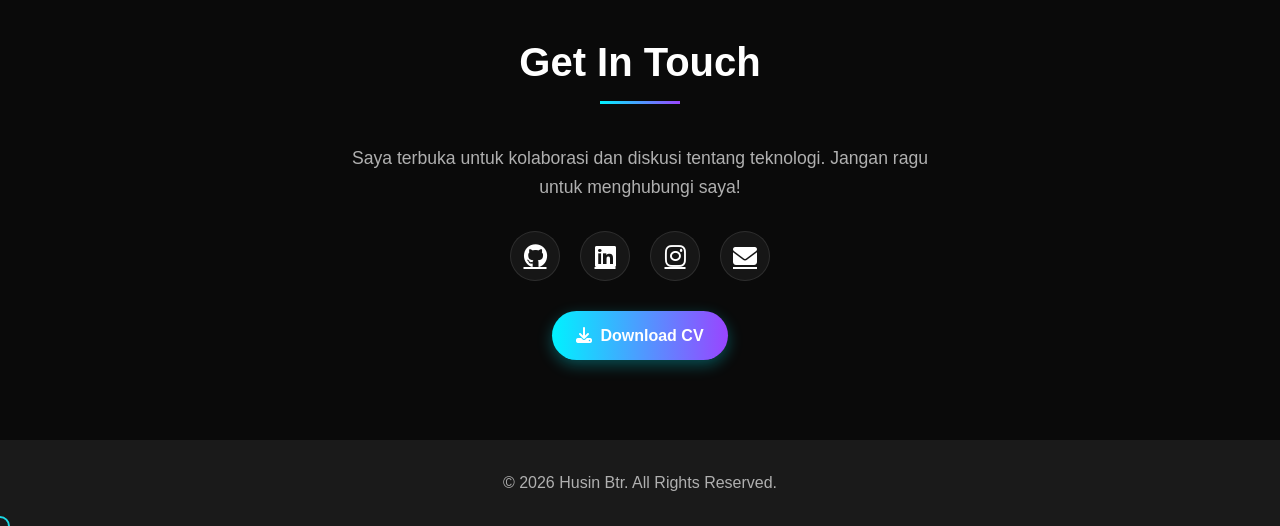
==== commit b77ec50b: "update title page" ====
--- a/index.html
+++ b/index.html
@@ -3,7 +3,7 @@
 <head>
     <meta charset="UTF-8">
     <meta name="viewport" content="width=device-width, initial-scale=1.0">
-    <title>Portfolio</title>
+    <title>Abdullah Khusaini Btr</title>
     <link rel="stylesheet" href="style.css">
     <link rel="stylesheet" href="https://cdnjs.cloudflare.com/ajax/libs/font-awesome/6.4.0/css/all.min.css">
     <link rel="shortcut icon" href="assets/WhatsApp Image 2025-09-26 at 22.37.16_7033d1a2.jpg" type="image/x-icon">
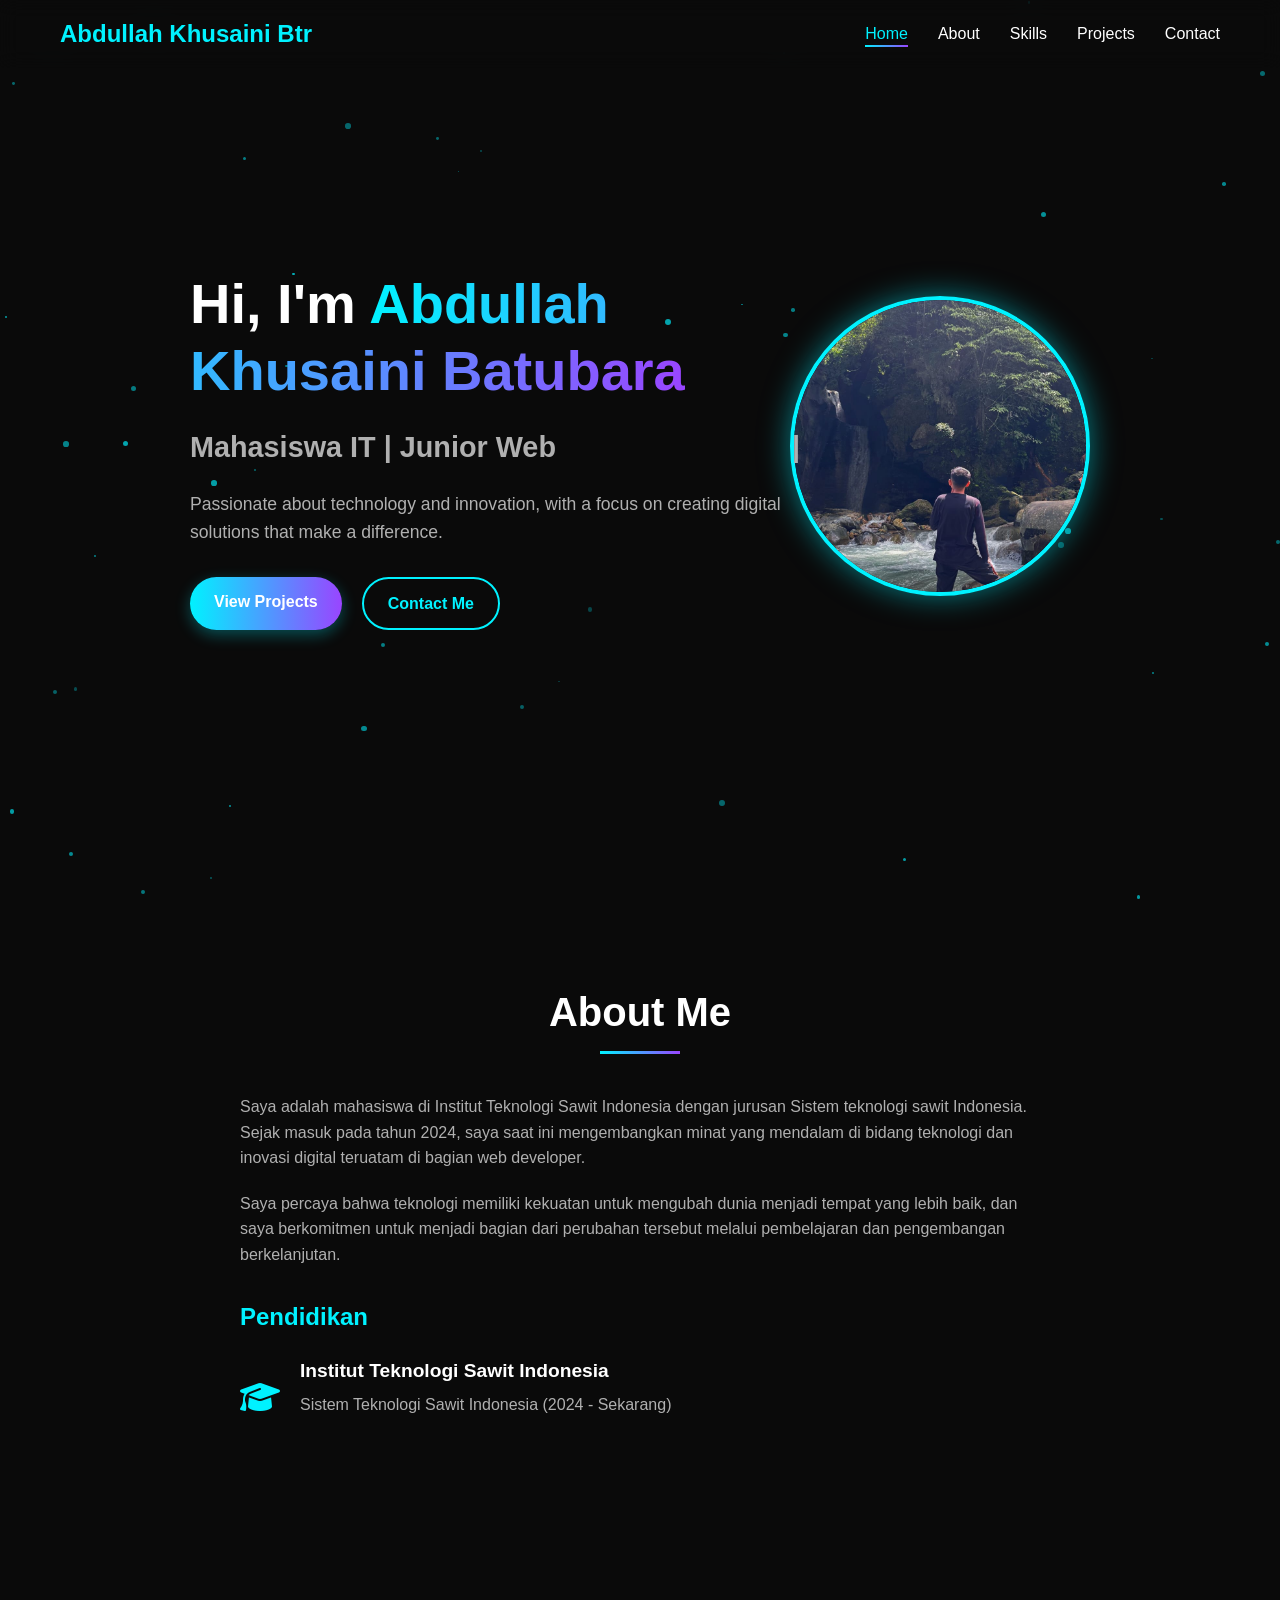
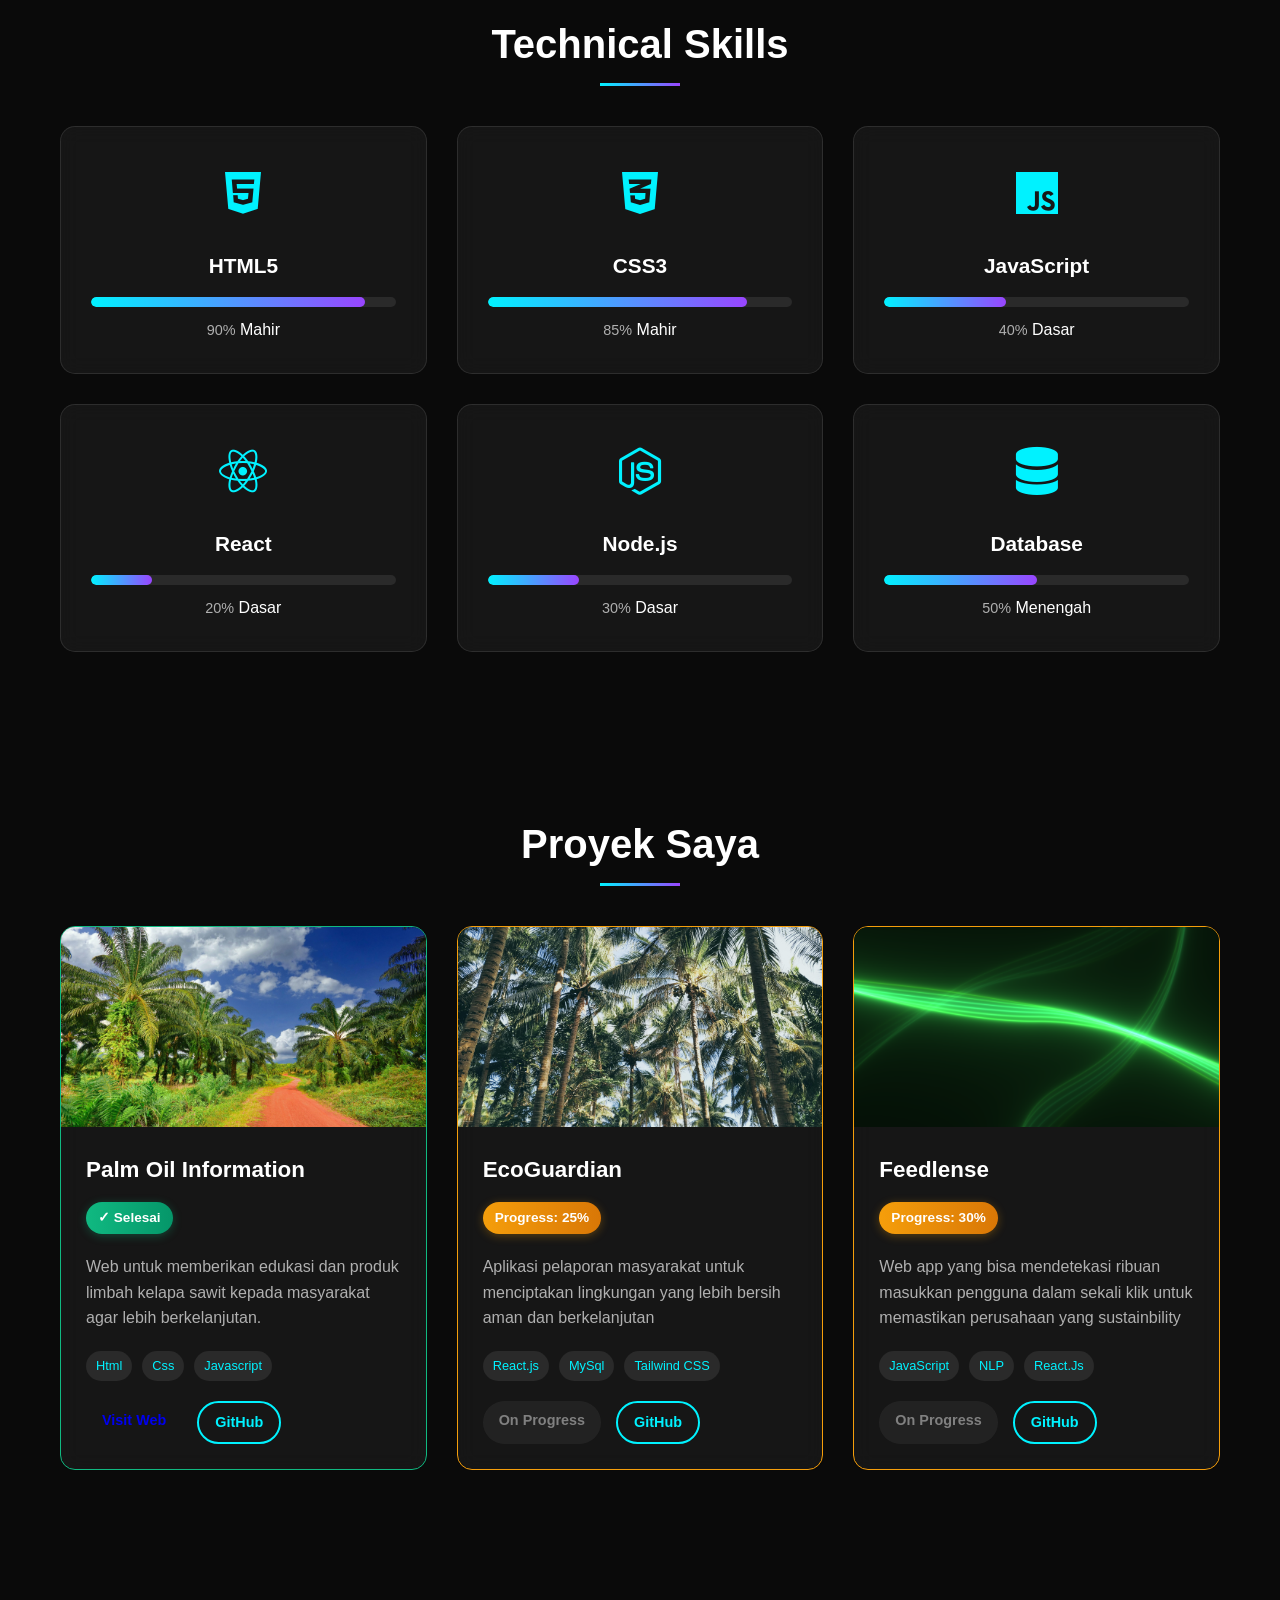
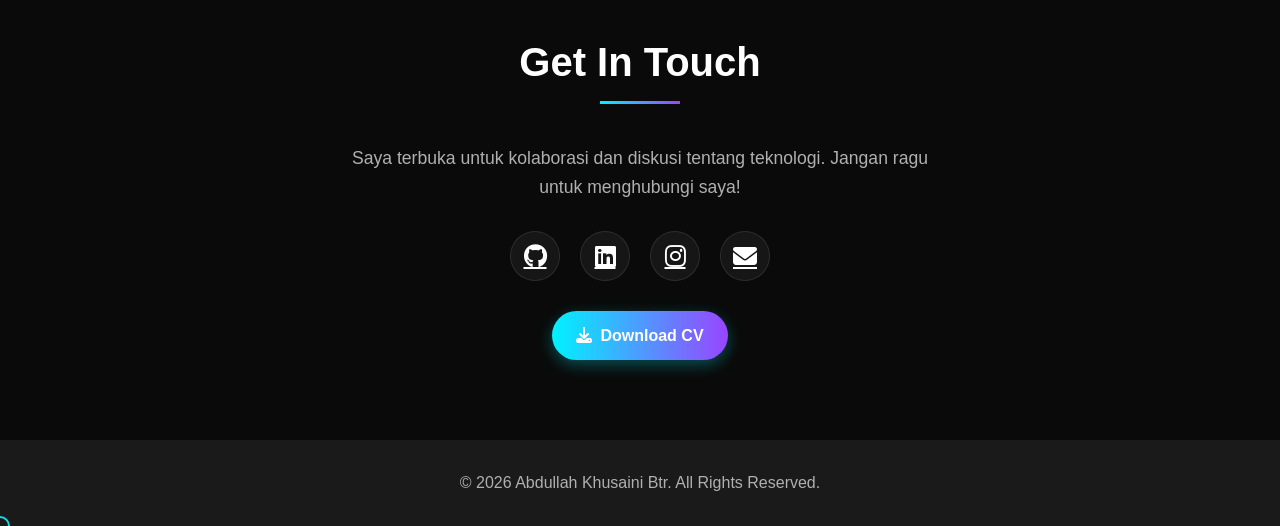
==== commit 6d04fb7d: "mengubah husin mnejadi abdullah khusaini" ====
--- a/index.html
+++ b/index.html
@@ -8,22 +8,22 @@
     <link rel="stylesheet" href="https://cdnjs.cloudflare.com/ajax/libs/font-awesome/6.4.0/css/all.min.css">
     <link rel="shortcut icon" href="assets/WhatsApp Image 2025-09-26 at 22.37.16_7033d1a2.jpg" type="image/x-icon">
       <!-- PRIMARY SEO -->
-  <title>Husin BTR seorang Web Developer Indonesia dan Mahasiswa Sistem & Teknologi Informasi</title>
-  <meta name="description" content="Husin BTR adalah Mahasiswa yang ingin menjadi Web Developer Indonesia dan mahasiswa Sistem & Teknologi Informasi yang fokus pada pengembangan web modern menggunakan HTML, CSS, JavaScript, React, Git, dan Vercel." />
-  <meta name="keywords" content="Husin BTR,Web Developer Indonesia, Web Developer Medan, Programmer Indonesia, Mahasiswa IT Indonesia, React Developer, JavaScript Developer, Portfolio Web Developer, Frontend Developer Indonesia, Backend Developer Indonesia, Software Engineer Indonesia, Website Responsive Modern, SEO Web Developer" />
-  <meta name="author" content="Husin BTR" />
+  <title>Abdullah Khusaini Btr seorang Web Developer Indonesia dan Mahasiswa Sistem & Teknologi Informasi</title>
+  <meta name="description" content="Abdullah Khusaini Btr adalah Mahasiswa yang ingin menjadi Web Developer Indonesia dan mahasiswa Sistem & Teknologi Informasi yang fokus pada pengembangan web modern menggunakan HTML, CSS, JavaScript, React, Git, dan Vercel." />
+  <meta name="keywords" content="Abdullah Khusaini Btr,Web Developer Indonesia, Web Developer Medan, Programmer Indonesia, Mahasiswa IT Indonesia, React Developer, JavaScript Developer, Portfolio Web Developer, Frontend Developer Indonesia, Backend Developer Indonesia, Software Engineer Indonesia, Website Responsive Modern, SEO Web Developer" />
+  <meta name="author" content="Abdullah Khusaini Btr" />
   <meta name="robots" content="index, follow" />
 
   <!-- OPEN GRAPH (FACEBOOK & LINK PREVIEW) -->
-  <meta property="og:title" content="Husin BTR | Full Stack Developer Indonesia" />
-  <meta property="og:description" content="Portfolio resmi Husin BTR - Web Developer Indonesia yang fokus pada pengembangan website modern, responsif, dan SEO-friendly." />
+  <meta property="og:title" content="Abdullah Khusaini Btr, Web Developer Indonesia" />
+  <meta property="og:description" content="Portfolio resmi Abdullah Khusaini Btr - Web Developer Indonesia yang fokus pada pengembangan website modern, responsif, dan SEO-friendly." />
   <meta property="og:type" content="website" />
   <meta property="og:url" content="https://portofolio-husin-btr.vercel.app" />
   <meta property="og:image" content="https://portofolio-husin-btr.vercel.app/assets/image.png" />
 
   <!-- TWITTER CARD -->
   <meta name="twitter:card" content="summary_large_image" />
-  <meta name="twitter:title" content="Husin BTR | Web Developer Indonesia" />
+  <meta name="twitter:title" content="Abdullah Khusaini Btr | Web Developer Indonesia" />
   <meta name="twitter:description" content="Mahasiswa Sistem & Teknologi Informasi yang fokus menjadi Web Developer profesional." />
 
   <!-- CANONICAL -->
@@ -34,7 +34,7 @@
   {
     "@context": "https://schema.org",
     "@type": "Person",
-    "name": "Husin BTR",
+    "name": "Abdullah Khusaini Btr",
     "jobTitle": "Junior Web Developer",
     "description": "Junior Web Developer dan mahasiswa Sistem & Teknologi Informasi dari Indonesia yang fokus pada pengembangan web modern.",
     "url": "https://portofolio-husin-btr.vercel.app",
@@ -67,7 +67,7 @@
     <!-- Navigation Bar -->
     <header class="navbar">
         <div class="container">
-            <a href="#" class="logo">Husin Btr</a>
+            <a href="#" class="logo">Abdullah Khusaini Btr</a>
             <ul class="nav-menu">
                 <li><a href="#home" class="nav-link active">Home</a></li>
                 <li><a href="#about" class="nav-link">About</a></li>
@@ -97,7 +97,7 @@
                 </div>
             </div>
             <div class="hero-image floating">
-                <img src="assets/WhatsApp Image 2026-02-25 at 15.27.27.jpeg" alt="Husin Btr" class="profile-img">
+                <img src="assets/WhatsApp Image 2026-02-25 at 15.27.27.jpeg" alt="Abdullah Khusaini Btr" class="profile-img">
             </div>
         </div>
     </section>
@@ -331,7 +331,7 @@
     <!-- Footer -->
     <footer class="footer">
         <div class="container">
-            <p>&copy; 2026 Husin Btr. All Rights Reserved.</p>
+            <p>&copy; 2026 Abdullah Khusaini Btr. All Rights Reserved.</p>
         </div>
     </footer>
 
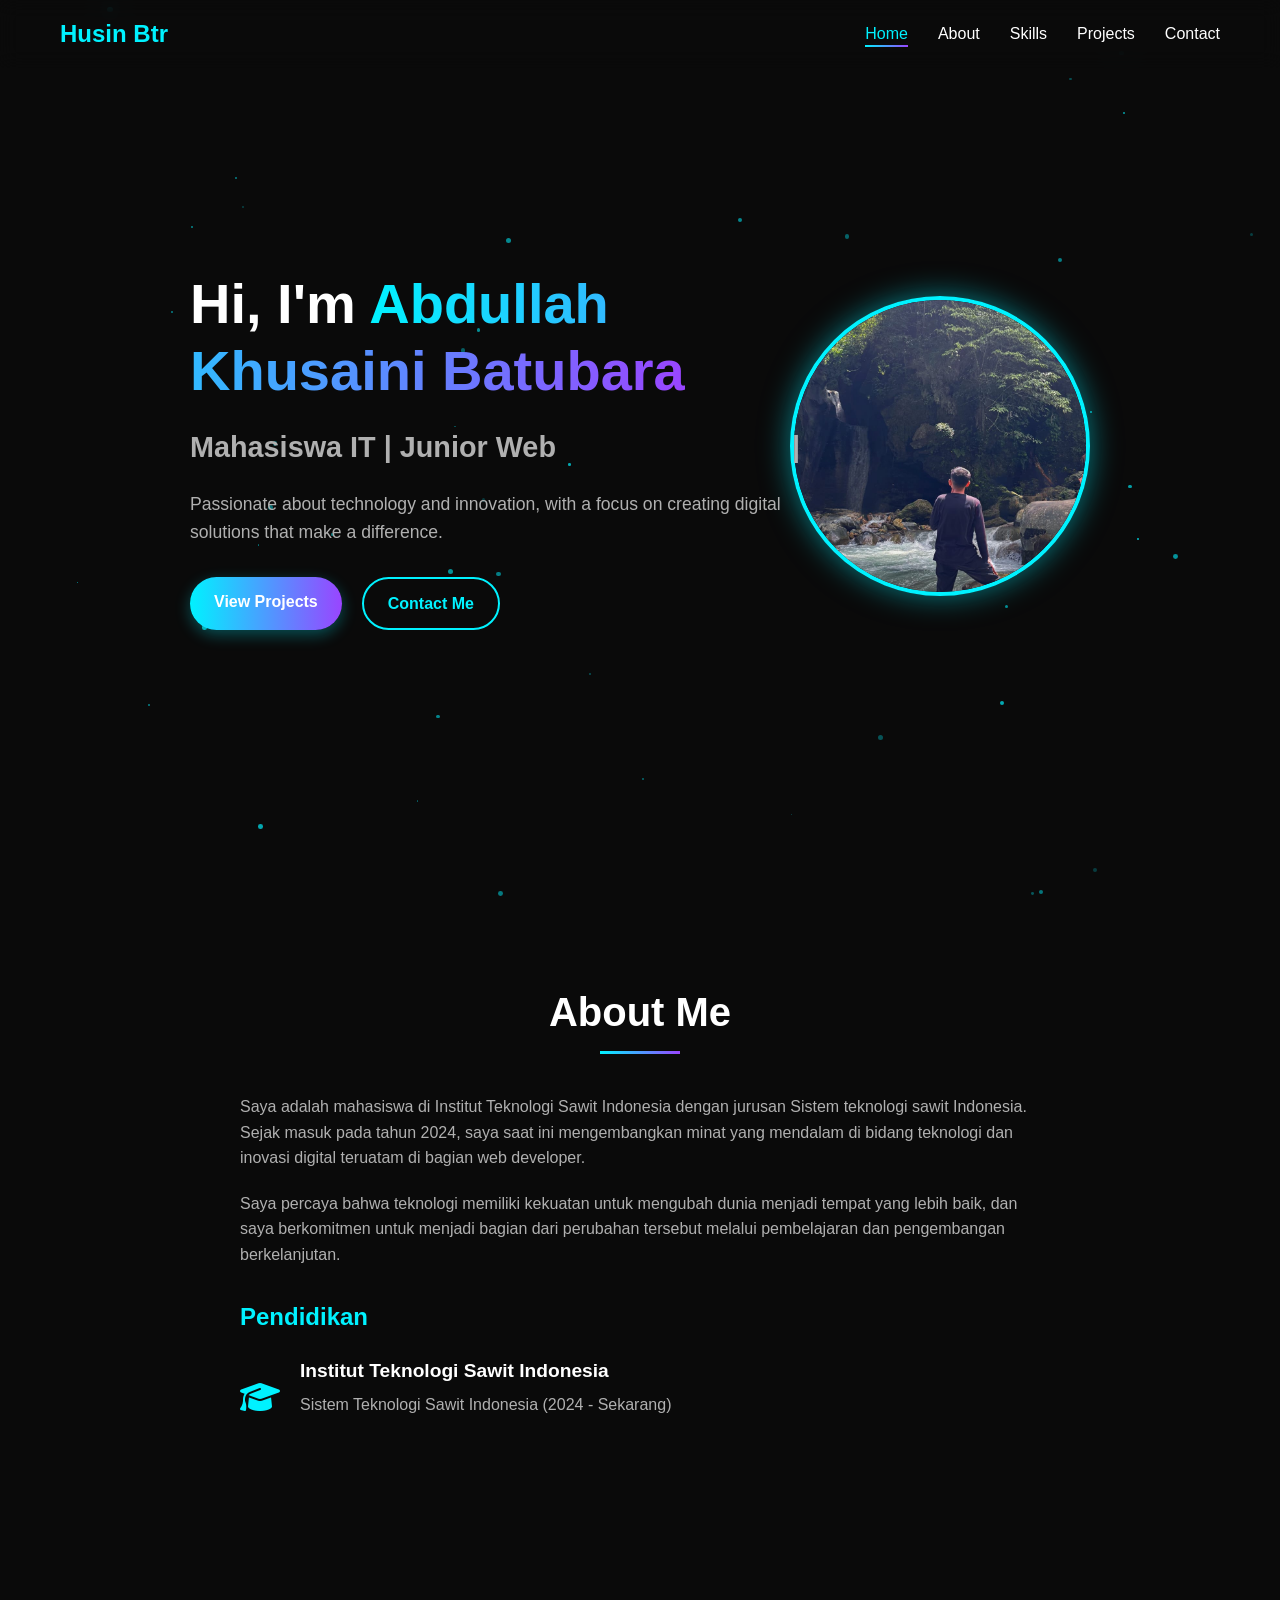
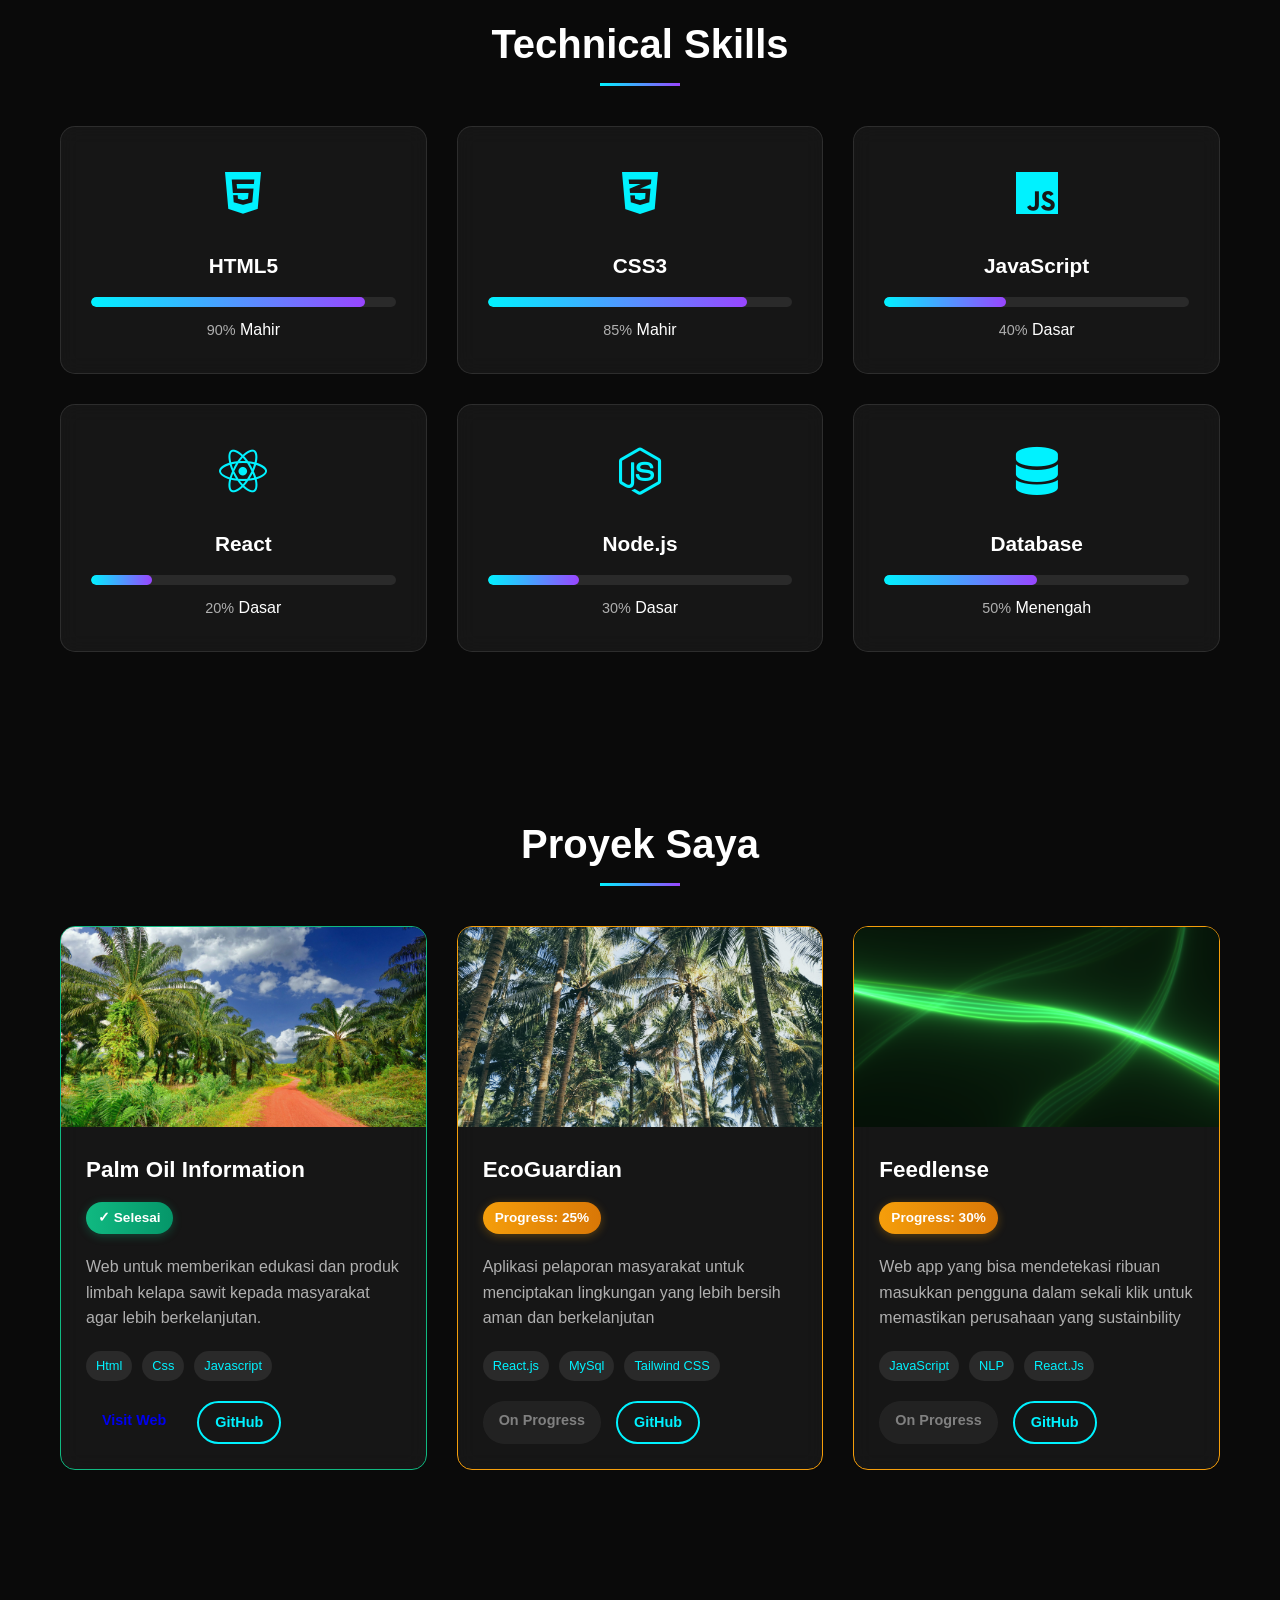
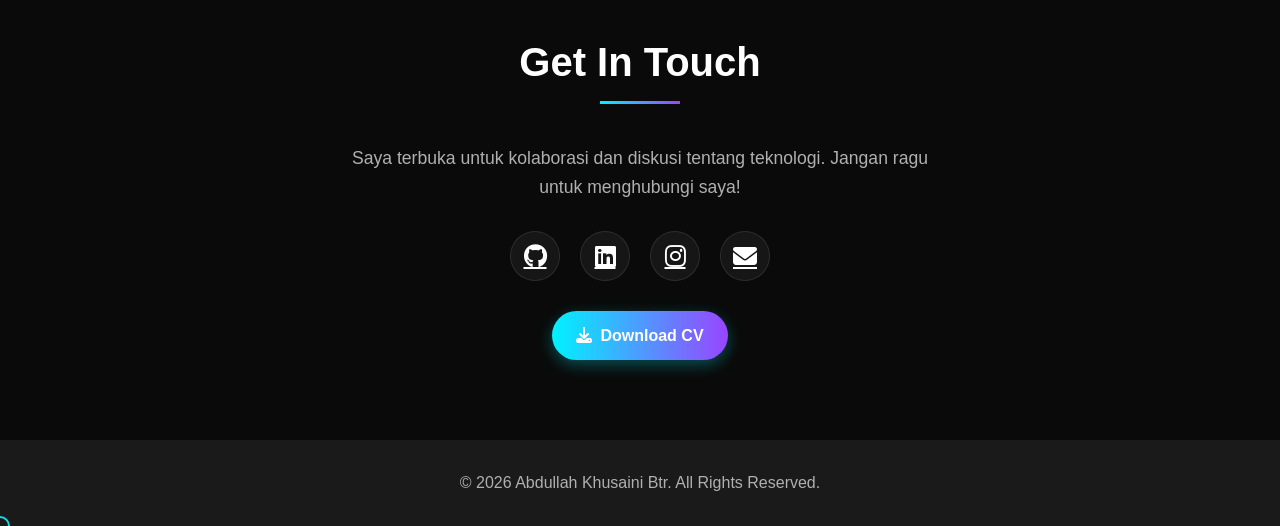
==== commit 787ddb15: "ubah title" ====
--- a/index.html
+++ b/index.html
@@ -67,7 +67,7 @@
     <!-- Navigation Bar -->
     <header class="navbar">
         <div class="container">
-            <a href="#" class="logo">Abdullah Khusaini Btr</a>
+            <a href="#" class="logo">Husin Btr</a>
             <ul class="nav-menu">
                 <li><a href="#home" class="nav-link active">Home</a></li>
                 <li><a href="#about" class="nav-link">About</a></li>
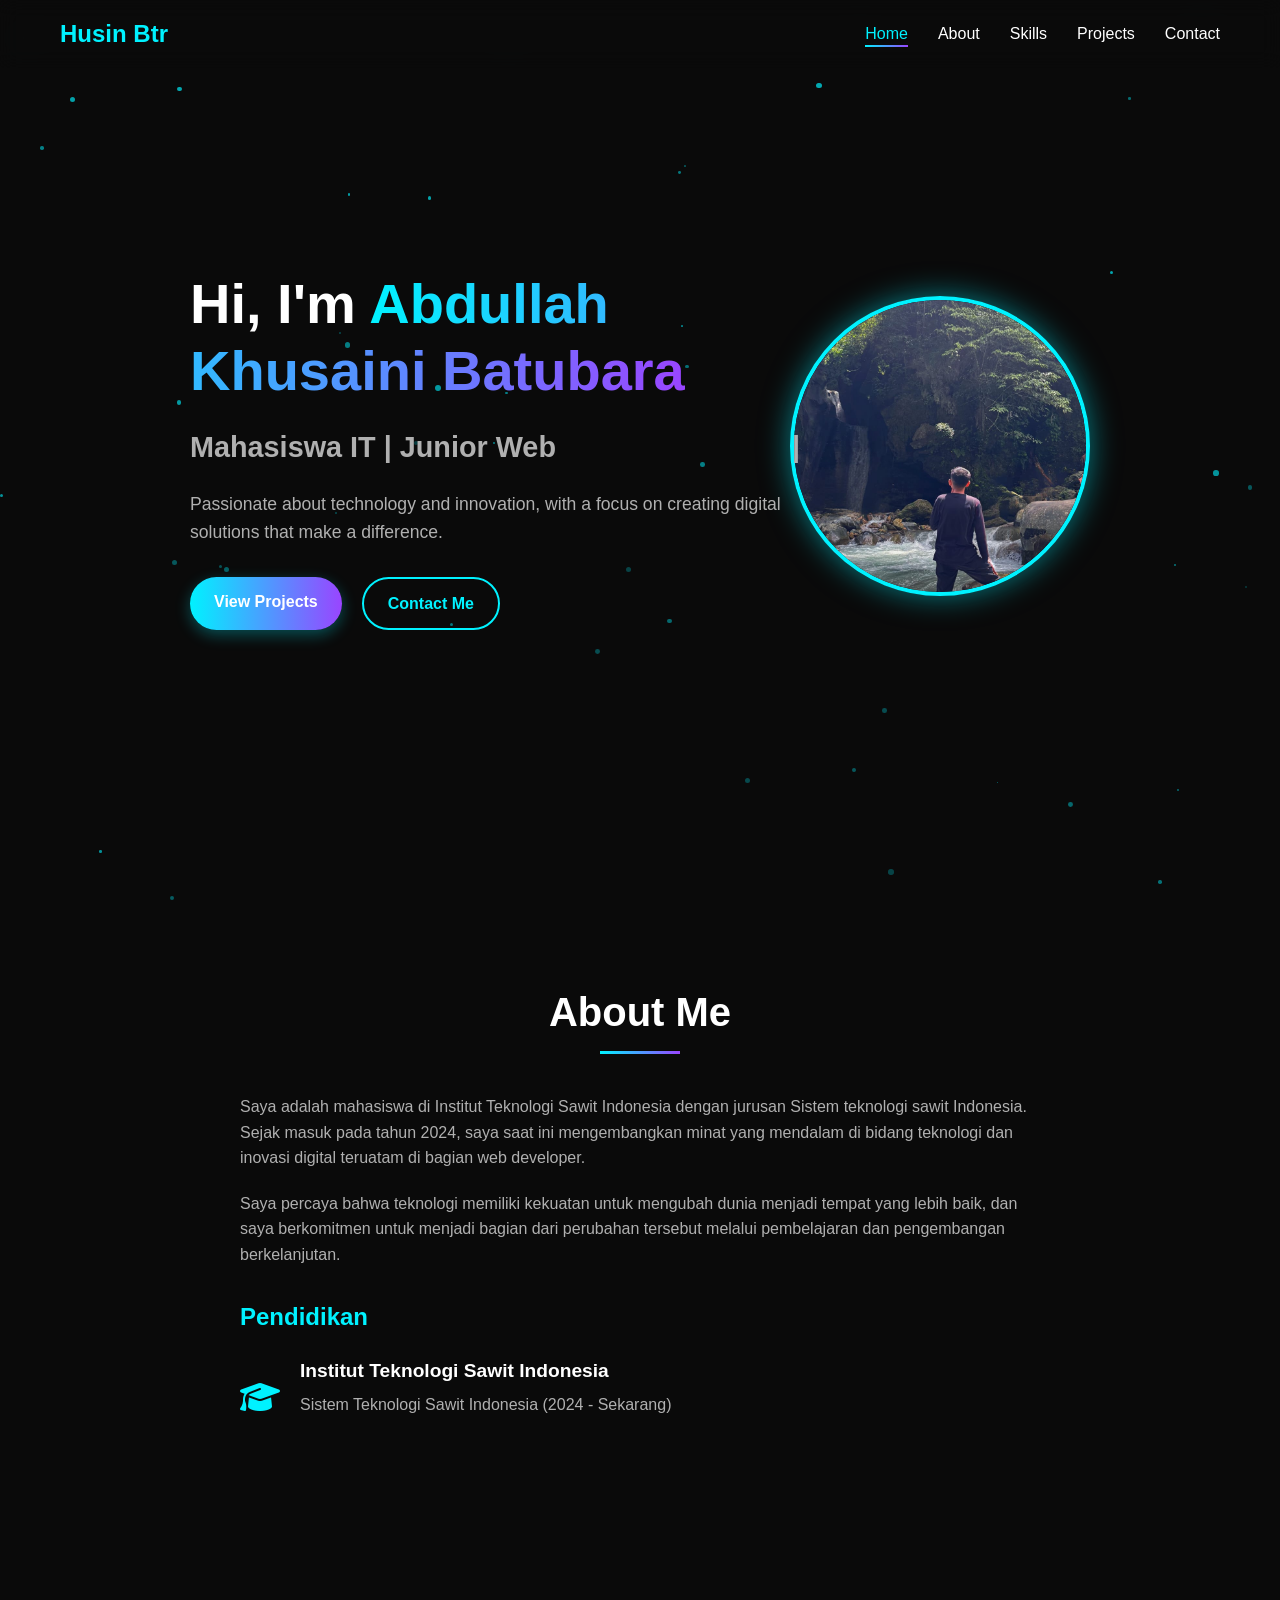
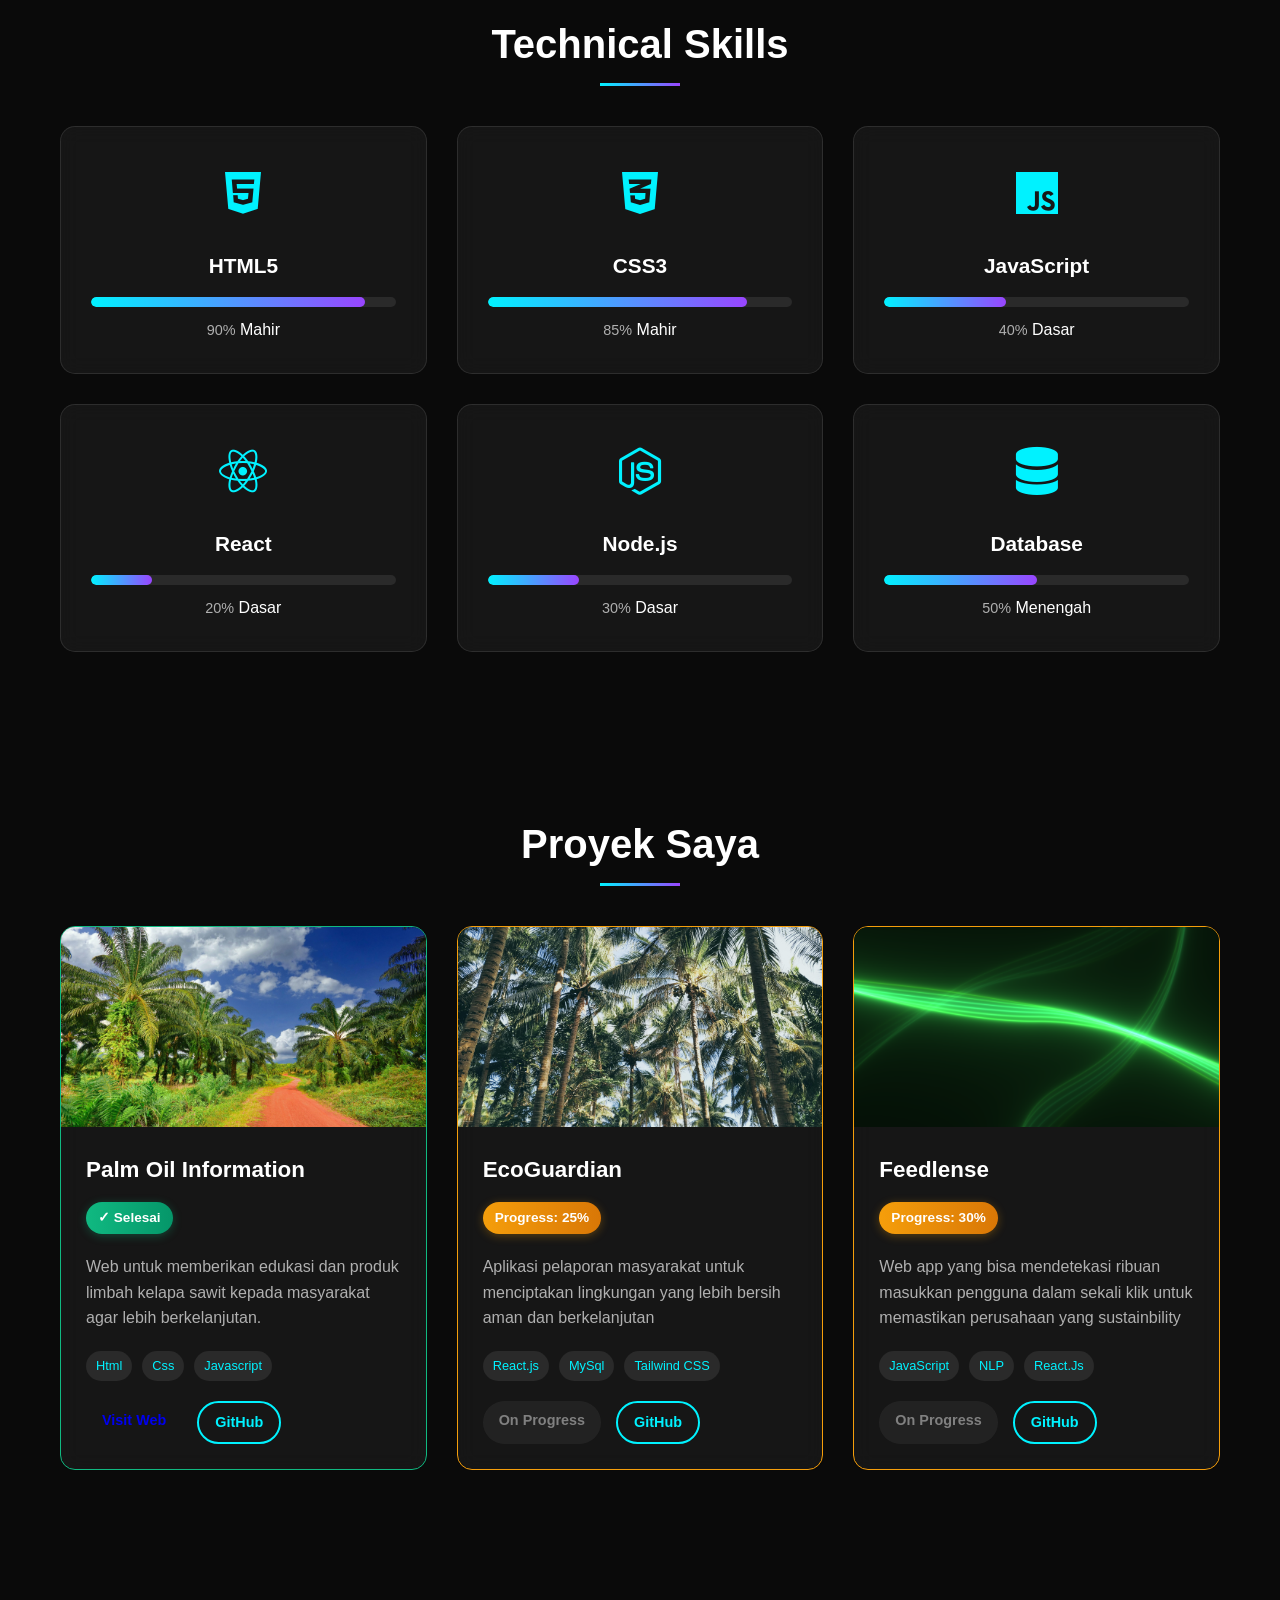
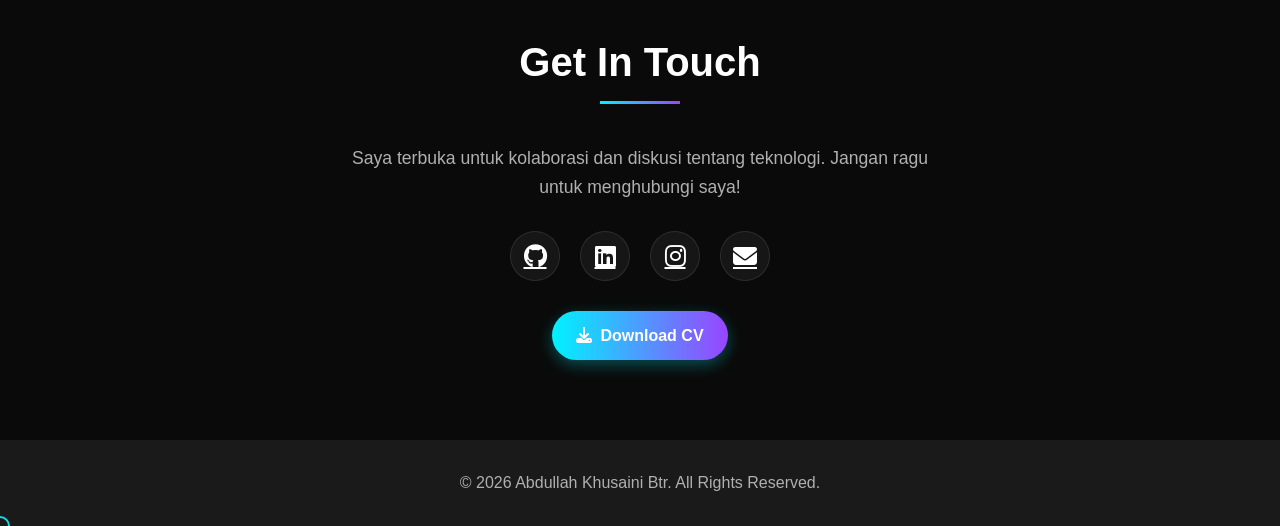
==== commit c79f23fc: "update seo" ====
--- a/index.html
+++ b/index.html
@@ -1,345 +1,443 @@
-<!DOCTYPE html>
+<!doctype html>
 <html lang="id">
-<head>
-    <meta charset="UTF-8">
-    <meta name="viewport" content="width=device-width, initial-scale=1.0">
+  <head>
+    <meta charset="UTF-8" />
+    <meta name="viewport" content="width=device-width, initial-scale=1.0" />
     <title>Abdullah Khusaini Btr</title>
-    <link rel="stylesheet" href="style.css">
-    <link rel="stylesheet" href="https://cdnjs.cloudflare.com/ajax/libs/font-awesome/6.4.0/css/all.min.css">
-    <link rel="shortcut icon" href="assets/WhatsApp Image 2025-09-26 at 22.37.16_7033d1a2.jpg" type="image/x-icon">
-      <!-- PRIMARY SEO -->
-  <title>Abdullah Khusaini Btr seorang Web Developer Indonesia dan Mahasiswa Sistem & Teknologi Informasi</title>
-  <meta name="description" content="Abdullah Khusaini Btr adalah Mahasiswa yang ingin menjadi Web Developer Indonesia dan mahasiswa Sistem & Teknologi Informasi yang fokus pada pengembangan web modern menggunakan HTML, CSS, JavaScript, React, Git, dan Vercel." />
-  <meta name="keywords" content="Abdullah Khusaini Btr,Web Developer Indonesia, Web Developer Medan, Programmer Indonesia, Mahasiswa IT Indonesia, React Developer, JavaScript Developer, Portfolio Web Developer, Frontend Developer Indonesia, Backend Developer Indonesia, Software Engineer Indonesia, Website Responsive Modern, SEO Web Developer" />
-  <meta name="author" content="Abdullah Khusaini Btr" />
-  <meta name="robots" content="index, follow" />
-
-  <!-- OPEN GRAPH (FACEBOOK & LINK PREVIEW) -->
-  <meta property="og:title" content="Abdullah Khusaini Btr, Web Developer Indonesia" />
-  <meta property="og:description" content="Portfolio resmi Abdullah Khusaini Btr - Web Developer Indonesia yang fokus pada pengembangan website modern, responsif, dan SEO-friendly." />
-  <meta property="og:type" content="website" />
-  <meta property="og:url" content="https://portofolio-husin-btr.vercel.app" />
-  <meta property="og:image" content="https://portofolio-husin-btr.vercel.app/assets/image.png" />
-
-  <!-- TWITTER CARD -->
-  <meta name="twitter:card" content="summary_large_image" />
-  <meta name="twitter:title" content="Abdullah Khusaini Btr | Web Developer Indonesia" />
-  <meta name="twitter:description" content="Mahasiswa Sistem & Teknologi Informasi yang fokus menjadi Web Developer profesional." />
-
-  <!-- CANONICAL -->
-  <link rel="canonical" href="https://portofolio-husin-btr.vercel.app" />
-
-  <!-- SCHEMA MARKUP (SUPER SEO BOOST) -->
-  <script type="application/ld+json">
-  {
-    "@context": "https://schema.org",
-    "@type": "Person",
-    "name": "Abdullah Khusaini Btr",
-    "jobTitle": "Junior Web Developer",
-    "description": "Junior Web Developer dan mahasiswa Sistem & Teknologi Informasi dari Indonesia yang fokus pada pengembangan web modern.",
-    "url": "https://portofolio-husin-btr.vercel.app",
-    "sameAs": [
-      "https://github.com/AbdullahKhusainiBatubara",
-      "https://www.linkedin.com/in/husin-btr-0a6648331/"
-    ],
-    "knowsAbout": [
-      "Web Development",
-      "Full Stack Development",
-      "JavaScript",
-      "React",
-      "HTML",
-      "CSS",
-      "Git",
-      "Vercel",
-      "Frontend Development",
-      "Backend Development",
-      "SEO Optimization"
-    ]
-  }
-  </script>
-</head>
-<body>
+    <link rel="stylesheet" href="style.css" />
+    <link
+      rel="stylesheet"
+      href="https://cdnjs.cloudflare.com/ajax/libs/font-awesome/6.4.0/css/all.min.css"
+    />
+    <link
+      rel="shortcut icon"
+      href="assets/WhatsApp Image 2025-09-26 at 22.37.16_7033d1a2.jpg"
+      type="image/x-icon"
+    />
+    <!-- PRIMARY SEO -->
+    <title>
+      Abdullah Khusaini Btr - Web Developer Indonesia | Mahasiswa Sistem &
+      Teknologi Informasi
+    </title>
+    <meta
+      name="description"
+      content="Abdullah Khusaini Btr adalah Mahasiswa yang ingin menjadi Web Developer Indonesia dan mahasiswa Sistem & Teknologi Informasi yang fokus pada pengembangan web modern menggunakan HTML, CSS, JavaScript, React, Git, dan Vercel."
+    />
+    <meta
+      name="keywords"
+      content="Abdullah Khusaini Btr,Web Developer Indonesia,Abdullah Khusaini ITSI, Abdullah Khusaini institut teknologi sawit indonesia, Web Developer Medan, Programmer Indonesia, Mahasiswa IT Indonesia, React Developer, JavaScript Developer, Portfolio Web Developer, Frontend Developer Indonesia, Backend Developer Indonesia, Software Engineer Indonesia, Website Responsive Modern, SEO Web Developer"
+    />
+    <meta name="author" content="Abdullah Khusaini Btr" />
+    <meta name="robots" content="index, follow" />
+
+    <!-- OPEN GRAPH (FACEBOOK & LINK PREVIEW) -->
+    <meta
+      property="og:title"
+      content="Abdullah Khusaini Btr, Web Developer Indonesia"
+    />
+    <meta
+      property="og:description"
+      content="Portfolio resmi Abdullah Khusaini Btr - Web Developer Indonesia yang fokus pada pengembangan website modern, responsif, dan SEO-friendly."
+    />
+    <meta property="og:type" content="website" />
+    <meta property="og:url" content="https://portofolio-husin-btr.vercel.app" />
+    <meta
+      property="og:image"
+      content="https://portofolio-husin-btr.vercel.app/assets/image.png"
+    />
+
+    <!-- TWITTER CARD -->
+    <meta name="twitter:card" content="summary_large_image" />
+    <meta
+      name="twitter:title"
+      content="Abdullah Khusaini Btr | Web Developer Indonesia"
+    />
+    <meta
+      name="twitter:description"
+      content="Mahasiswa Sistem & Teknologi Informasi yang fokus menjadi Web Developer profesional."
+    />
+
+    <!-- CANONICAL -->
+    <link rel="canonical" href="https://portofolio-husin-btr.vercel.app" />
+
+    <!-- SCHEMA MARKUP (SUPER SEO BOOST) -->
+    <script type="application/ld+json">
+      {
+        "@context": "https://schema.org",
+        "@type": "Person",
+        "name": "Abdullah Khusaini Btr",
+        "jobTitle": "Junior Web Developer",
+        "description": "Junior Web Developer dan mahasiswa Sistem & Teknologi Informasi dari Indonesia yang fokus pada pengembangan web modern.",
+        "url": "https://portofolio-husin-btr.vercel.app",
+        "sameAs": [
+          "https://github.com/AbdullahKhusainiBatubara",
+          "https://www.linkedin.com/in/husin-btr-0a6648331/"
+        ],
+        "knowsAbout": [
+          "Web Development",
+          "Full Stack Development",
+          "JavaScript",
+          "React",
+          "HTML",
+          "CSS",
+          "Git",
+          "Vercel",
+          "Frontend Development",
+          "Backend Development",
+          "SEO Optimization"
+        ]
+      }
+    </script>
+  </head>
+  <body>
     <!-- Loading Spinner -->
     <div class="loading-spinner">
-        <div class="spinner"></div>
+      <div class="spinner"></div>
     </div>
 
     <!-- Navigation Bar -->
     <header class="navbar">
-        <div class="container">
-            <a href="#" class="logo">Husin Btr</a>
-            <ul class="nav-menu">
-                <li><a href="#home" class="nav-link active">Home</a></li>
-                <li><a href="#about" class="nav-link">About</a></li>
-                <li><a href="#skills" class="nav-link">Skills</a></li>
-                <li><a href="#projects" class="nav-link">Projects</a></li>
-                <li><a href="#contact" class="nav-link">Contact</a></li>
-            </ul>
-            <div class="hamburger">
-                <span></span>
-                <span></span>
-                <span></span>
-            </div>
-        </div>
+      <div class="container">
+        <a href="#" class="logo">Husin Btr</a>
+        <ul class="nav-menu">
+          <li><a href="#home" class="nav-link active">Home</a></li>
+          <li><a href="#about" class="nav-link">About</a></li>
+          <li><a href="#skills" class="nav-link">Skills</a></li>
+          <li><a href="#projects" class="nav-link">Projects</a></li>
+          <li><a href="#contact" class="nav-link">Contact</a></li>
+        </ul>
+        <div class="hamburger">
+          <span></span>
+          <span></span>
+          <span></span>
+        </div>
+      </div>
     </header>
 
     <!-- Hero Section -->
     <section id="home" class="hero">
-        <div class="particles-container" id="particles"></div>
-        <div class="container">
-            <div class="hero-content">
-                <h1 class="fade-in">Hi, I'm <span class="highlight">Abdullah Khusaini Batubara</span></h1>
-                <h2 class="typing-effect">Mahasiswa IT | <span id="typed-text"></span></h2>
-                <p class="fade-in">Passionate about technology and innovation, with a focus on creating digital solutions that make a difference.</p>
-                <div class="hero-buttons fade-in">
-                    <a href="#projects" class="btn primary">View Projects</a>
-                    <a href="mailto:abdkhusaini12@gmail.com" class="btn secondary">Contact Me</a>
-                </div>
-            </div>
-            <div class="hero-image floating">
-                <img src="assets/WhatsApp Image 2026-02-25 at 15.27.27.jpeg" alt="Abdullah Khusaini Btr" class="profile-img">
-            </div>
-        </div>
+      <div class="particles-container" id="particles"></div>
+      <div class="container">
+        <div class="hero-content">
+          <h1 class="fade-in">
+            Hi, I'm <span class="highlight">Abdullah Khusaini Batubara</span>
+          </h1>
+          <h2 class="typing-effect">
+            Mahasiswa IT | <span id="typed-text"></span>
+          </h2>
+          <p class="fade-in">
+            Passionate about technology and innovation, with a focus on creating
+            digital solutions that make a difference.
+          </p>
+          <div class="hero-buttons fade-in">
+            <a href="#projects" class="btn primary">View Projects</a>
+            <a href="mailto:abdkhusaini12@gmail.com" class="btn secondary"
+              >Contact Me</a
+            >
+          </div>
+        </div>
+        <div class="hero-image floating">
+          <img
+            src="assets/WhatsApp Image 2026-02-25 at 15.27.27.jpeg"
+            alt="Abdullah Khusaini Btr"
+            class="profile-img"
+          />
+        </div>
+      </div>
     </section>
 
     <!-- About Section -->
     <section id="about" class="about">
-        <div class="container">
-            <h2 class="section-title slide-in-left">About Me</h2>
-            <div class="about-content">
-                <div class="about-text slide-in-left">
-                    <p>Saya adalah mahasiswa di Institut Teknologi Sawit Indonesia dengan jurusan Sistem teknologi sawit Indonesia. Sejak masuk pada tahun 2024, saya saat ini mengembangkan minat yang mendalam di bidang teknologi dan inovasi digital teruatam di bagian web developer.</p>
-                    <p>Saya percaya bahwa teknologi memiliki kekuatan untuk mengubah dunia menjadi tempat yang lebih baik, dan saya berkomitmen untuk menjadi bagian dari perubahan tersebut melalui pembelajaran dan pengembangan berkelanjutan.</p>
-                    <div class="education">
-                        <h3>Pendidikan</h3>
-                        <div class="edu-item">
-                            <i class="fas fa-graduation-cap"></i>
-                            <div>
-                                <h4>Institut Teknologi Sawit Indonesia</h4>
-                                <p>Sistem Teknologi Sawit Indonesia (2024 - Sekarang)</p>
-                            </div>
-                        </div>
-                    </div>
+      <div class="container">
+        <h2 class="section-title slide-in-left">About Me</h2>
+        <div class="about-content">
+          <div class="about-text slide-in-left">
+            <p>
+              Saya adalah mahasiswa di Institut Teknologi Sawit Indonesia dengan
+              jurusan Sistem teknologi sawit Indonesia. Sejak masuk pada tahun
+              2024, saya saat ini mengembangkan minat yang mendalam di bidang
+              teknologi dan inovasi digital teruatam di bagian web developer.
+            </p>
+            <p>
+              Saya percaya bahwa teknologi memiliki kekuatan untuk mengubah
+              dunia menjadi tempat yang lebih baik, dan saya berkomitmen untuk
+              menjadi bagian dari perubahan tersebut melalui pembelajaran dan
+              pengembangan berkelanjutan.
+            </p>
+            <div class="education">
+              <h3>Pendidikan</h3>
+              <div class="edu-item">
+                <i class="fas fa-graduation-cap"></i>
+                <div>
+                  <h4>Institut Teknologi Sawit Indonesia</h4>
+                  <p>Sistem Teknologi Sawit Indonesia (2024 - Sekarang)</p>
                 </div>
-            </div>
-        </div>
+              </div>
+            </div>
+          </div>
+        </div>
+      </div>
     </section>
 
     <!-- Skills Section -->
     <section id="skills" class="skills">
-        <div class="container">
-            <h2 class="section-title">Technical Skills</h2>
-            <div class="skills-grid">
-                <!-- HTML5 - 90% → Mahir -->
-                <div class="skill-card scale-effect">
-                    <div class="skill-icon">
-                        <i class="fab fa-html5"></i>
-                    </div>
-                    <h3>HTML5</h3>
-                    <div class="progress-bar">
-                        <div class="progress" data-progress="90%"></div>
-                    </div>
-                    <div class="skill-meta">
-                        <span class="skill-level">90%</span>
-                        <span class="skill-badge skill-mahir">Mahir</span>
-                    </div>
-                </div>
-                
-                <!-- CSS3 - 85% → Mahir -->
-                <div class="skill-card scale-effect">
-                    <div class="skill-icon">
-                        <i class="fab fa-css3-alt"></i>
-                    </div>
-                    <h3>CSS3</h3>
-                    <div class="progress-bar">
-                        <div class="progress" data-progress="85%"></div>
-                    </div>
-                    <div class="skill-meta">
-                        <span class="skill-level">85%</span>
-                        <span class="skill-badge skill-mahir">Mahir</span>
-                    </div>
-                </div>
-                
-                <!-- JavaScript - 40% → Dasar -->
-                <div class="skill-card scale-effect">
-                    <div class="skill-icon">
-                        <i class="fab fa-js"></i>
-                    </div>
-                    <h3>JavaScript</h3>
-                    <div class="progress-bar">
-                        <div class="progress" data-progress="40%"></div>
-                    </div>
-                    <div class="skill-meta">
-                        <span class="skill-level">40%</span>
-                        <span class="skill-badge skill-dasar">Dasar</span>
-                    </div>
-                </div>
-                
-                <!-- React - 20% → Dasar -->
-                <div class="skill-card scale-effect">
-                    <div class="skill-icon">
-                        <i class="fab fa-react"></i>
-                    </div>
-                    <h3>React</h3>
-                    <div class="progress-bar">
-                        <div class="progress" data-progress="20%"></div>
-                    </div>
-                    <div class="skill-meta">
-                        <span class="skill-level">20%</span>
-                        <span class="skill-badge skill-dasar">Dasar</span>
-                    </div>
-                </div>
-                
-                <!-- Node.js - 30% → Dasar -->
-                <div class="skill-card scale-effect">
-                    <div class="skill-icon">
-                        <i class="fab fa-node-js"></i>
-                    </div>
-                    <h3>Node.js</h3>
-                    <div class="progress-bar">
-                        <div class="progress" data-progress="30%"></div>
-                    </div>
-                    <div class="skill-meta">
-                        <span class="skill-level">30%</span>
-                        <span class="skill-badge skill-dasar">Dasar</span>
-                    </div>
-                </div>
-                
-                <!-- Database - 50% → Menengah -->
-                <div class="skill-card scale-effect">
-                    <div class="skill-icon">
-                        <i class="fas fa-database"></i>
-                    </div>
-                    <h3>Database</h3>
-                    <div class="progress-bar">
-                        <div class="progress" data-progress="50%"></div>
-                    </div>
-                    <div class="skill-meta">
-                        <span class="skill-level">50%</span>
-                        <span class="skill-badge skill-menengah">Menengah</span>
-                    </div>
-                </div>
-            </div>
-        </div>
+      <div class="container">
+        <h2 class="section-title">Technical Skills</h2>
+        <div class="skills-grid">
+          <!-- HTML5 - 90% → Mahir -->
+          <div class="skill-card scale-effect">
+            <div class="skill-icon">
+              <i class="fab fa-html5"></i>
+            </div>
+            <h3>HTML5</h3>
+            <div class="progress-bar">
+              <div class="progress" data-progress="90%"></div>
+            </div>
+            <div class="skill-meta">
+              <span class="skill-level">90%</span>
+              <span class="skill-badge skill-mahir">Mahir</span>
+            </div>
+          </div>
+
+          <!-- CSS3 - 85% → Mahir -->
+          <div class="skill-card scale-effect">
+            <div class="skill-icon">
+              <i class="fab fa-css3-alt"></i>
+            </div>
+            <h3>CSS3</h3>
+            <div class="progress-bar">
+              <div class="progress" data-progress="85%"></div>
+            </div>
+            <div class="skill-meta">
+              <span class="skill-level">85%</span>
+              <span class="skill-badge skill-mahir">Mahir</span>
+            </div>
+          </div>
+
+          <!-- JavaScript - 40% → Dasar -->
+          <div class="skill-card scale-effect">
+            <div class="skill-icon">
+              <i class="fab fa-js"></i>
+            </div>
+            <h3>JavaScript</h3>
+            <div class="progress-bar">
+              <div class="progress" data-progress="40%"></div>
+            </div>
+            <div class="skill-meta">
+              <span class="skill-level">40%</span>
+              <span class="skill-badge skill-dasar">Dasar</span>
+            </div>
+          </div>
+
+          <!-- React - 20% → Dasar -->
+          <div class="skill-card scale-effect">
+            <div class="skill-icon">
+              <i class="fab fa-react"></i>
+            </div>
+            <h3>React</h3>
+            <div class="progress-bar">
+              <div class="progress" data-progress="20%"></div>
+            </div>
+            <div class="skill-meta">
+              <span class="skill-level">20%</span>
+              <span class="skill-badge skill-dasar">Dasar</span>
+            </div>
+          </div>
+
+          <!-- Node.js - 30% → Dasar -->
+          <div class="skill-card scale-effect">
+            <div class="skill-icon">
+              <i class="fab fa-node-js"></i>
+            </div>
+            <h3>Node.js</h3>
+            <div class="progress-bar">
+              <div class="progress" data-progress="30%"></div>
+            </div>
+            <div class="skill-meta">
+              <span class="skill-level">30%</span>
+              <span class="skill-badge skill-dasar">Dasar</span>
+            </div>
+          </div>
+
+          <!-- Database - 50% → Menengah -->
+          <div class="skill-card scale-effect">
+            <div class="skill-icon">
+              <i class="fas fa-database"></i>
+            </div>
+            <h3>Database</h3>
+            <div class="progress-bar">
+              <div class="progress" data-progress="50%"></div>
+            </div>
+            <div class="skill-meta">
+              <span class="skill-level">50%</span>
+              <span class="skill-badge skill-menengah">Menengah</span>
+            </div>
+          </div>
+        </div>
+      </div>
     </section>
 
     <!-- Projects Section -->
-<section id="projects" class="projects">
-    <div class="container">
+    <section id="projects" class="projects">
+      <div class="container">
         <h2 class="section-title">Proyek Saya</h2>
         <div class="projects-grid">
-            <!-- Proyek 1: Selesai -->
-            <div class="project-card completed-project">
-                <div class="project-img">
-                    <img src="assets/hero-image.jpg" alt="Project 1">
-                </div>
-                <div class="project-info">
-                    <h3>Palm Oil Information</h3>
-                    <div class="project-status">
-                        <span class="status-badge completed">✓ Selesai</span>
-                    </div>
-                    <p class="project-description">Web untuk memberikan edukasi dan produk limbah kelapa sawit kepada masyarakat agar lebih berkelanjutan.</p>
-                    <div class="project-tags">
-                        <span>Html</span>
-                        <span>Css</span>
-                        <span>Javascript</span>
-                    </div>
-                    <div class="project-links">
-                        <a href="https://sti2024dev.site/STI-A-2024/240203001/" class="btn small">Visit Web</a>
-                        <a href="https://github.com/AbdullahKhusainiBatubara" class="btn small secondary">GitHub</a>
-                    </div>
-                </div>
-            </div>
-            
-            <!-- Proyek 2: Sedang Dikerjakan (25%) -->
-            <div class="project-card in-progress-project">
-                <div class="project-img">
-                    <img src="assets/pexels-jvbncncj-2371778.jpg" alt="EcoGuardian">
-                </div>
-                <div class="project-info">
-                    <h3>EcoGuardian</h3>
-                    <div class="project-status">
-                        <span class="status-badge in-progress">Progress: 25%</span>
-                    </div>
-                    <p class="project-description">Aplikasi pelaporan masyarakat untuk menciptakan lingkungan yang lebih bersih aman dan berkelanjutan</p>
-                    <div class="project-tags">
-                        <span>React.js</span>
-                        <span>MySql</span>
-                        <span>Tailwind CSS</span>
-                    </div>
-                    <div class="project-links">
-                        <a href="#" class="btn small disabled">On Progress</a>
-                        <a href="https://github.com/AbdullahKhusainiBatubara" class="btn small secondary">GitHub</a>
-                    </div>
-                </div>
-            </div>
-            
-            <!-- Proyek 3: Sedang Dikerjakan (30%) -->
-            <div class="project-card in-progress-project">
-                <div class="project-img">
-                    <img src="assets/floating-lines-1772444329196.png" alt="FeedLense">
-                </div>
-                <div class="project-info">
-                    <h3>Feedlense</h3>
-                    <div class="project-status">
-                        <span class="status-badge in-progress">Progress: 30%</span>
-                    </div>
-                    <p class="project-description">Web app yang bisa mendetekasi ribuan masukkan pengguna dalam sekali klik untuk memastikan perusahaan yang sustainbility</p>
-                    <div class="project-tags">
-                        <span>JavaScript</span>
-                        <span>NLP</span>
-                        <span>React.Js</span>
-                    </div>
-                    <div class="project-links">
-                        <a href="#" class="btn small disabled">On Progress</a>
-                        <a href="https://github.com/AbdullahKhusainiBatubara" class="btn small secondary">GitHub</a>
-                    </div>
-                </div>
-            </div>
-        </div>
-    </div>
-</section>
+          <!-- Proyek 1: Selesai -->
+          <div class="project-card completed-project">
+            <div class="project-img">
+              <img src="assets/hero-image.jpg" alt="Project 1" />
+            </div>
+            <div class="project-info">
+              <h3>Palm Oil Information</h3>
+              <div class="project-status">
+                <span class="status-badge completed">✓ Selesai</span>
+              </div>
+              <p class="project-description">
+                Web untuk memberikan edukasi dan produk limbah kelapa sawit
+                kepada masyarakat agar lebih berkelanjutan.
+              </p>
+              <div class="project-tags">
+                <span>Html</span>
+                <span>Css</span>
+                <span>Javascript</span>
+              </div>
+              <div class="project-links">
+                <a
+                  href="https://sti2024dev.site/STI-A-2024/240203001/"
+                  class="btn small"
+                  >Visit Web</a
+                >
+                <a
+                  href="https://github.com/AbdullahKhusainiBatubara"
+                  class="btn small secondary"
+                  >GitHub</a
+                >
+              </div>
+            </div>
+          </div>
+
+          <!-- Proyek 2: Sedang Dikerjakan (25%) -->
+          <div class="project-card in-progress-project">
+            <div class="project-img">
+              <img src="assets/pexels-jvbncncj-2371778.jpg" alt="EcoGuardian" />
+            </div>
+            <div class="project-info">
+              <h3>EcoGuardian</h3>
+              <div class="project-status">
+                <span class="status-badge in-progress">Progress: 25%</span>
+              </div>
+              <p class="project-description">
+                Aplikasi pelaporan masyarakat untuk menciptakan lingkungan yang
+                lebih bersih aman dan berkelanjutan
+              </p>
+              <div class="project-tags">
+                <span>React.js</span>
+                <span>MySql</span>
+                <span>Tailwind CSS</span>
+              </div>
+              <div class="project-links">
+                <a href="#" class="btn small disabled">On Progress</a>
+                <a
+                  href="https://github.com/AbdullahKhusainiBatubara"
+                  class="btn small secondary"
+                  >GitHub</a
+                >
+              </div>
+            </div>
+          </div>
+
+          <!-- Proyek 3: Sedang Dikerjakan (30%) -->
+          <div class="project-card in-progress-project">
+            <div class="project-img">
+              <img
+                src="assets/floating-lines-1772444329196.png"
+                alt="FeedLense"
+              />
+            </div>
+            <div class="project-info">
+              <h3>Feedlense</h3>
+              <div class="project-status">
+                <span class="status-badge in-progress">Progress: 30%</span>
+              </div>
+              <p class="project-description">
+                Web app yang bisa mendetekasi ribuan masukkan pengguna dalam
+                sekali klik untuk memastikan perusahaan yang sustainbility
+              </p>
+              <div class="project-tags">
+                <span>JavaScript</span>
+                <span>NLP</span>
+                <span>React.Js</span>
+              </div>
+              <div class="project-links">
+                <a href="#" class="btn small disabled">On Progress</a>
+                <a
+                  href="https://github.com/AbdullahKhusainiBatubara"
+                  class="btn small secondary"
+                  >GitHub</a
+                >
+              </div>
+            </div>
+          </div>
+        </div>
+      </div>
+    </section>
 
     <!-- Contact & Social Media Section -->
     <section id="contact" class="contact">
-        <div class="container">
-            <h2 class="section-title">Get In Touch</h2>
-            <div class="contact-content">
-                <p>Saya terbuka untuk kolaborasi dan diskusi tentang teknologi. Jangan ragu untuk menghubungi saya!</p>
-                <div class="social-links">
-                    <a href="https://github.com/AbdullahKhusainiBatubara" class="social-link">
-                        <i class="fab fa-github"></i>
-                    </a>
-                    <a href="https://www.linkedin.com/in/husin-btr-0a6648331/" class="social-link">
-                        <i class="fab fa-linkedin"></i>
-                    </a>
-                    <a href="https://www.instagram.com/husiiiiinnnn/" class="social-link">
-                        <i class="fab fa-instagram"></i>
-                    </a>
-                    <a href="mailto:abdkhusaini12@gmail.com" class="social-link">
-                        <i class="fas fa-envelope"></i>
-                    </a>
-                </div>
-                <!-- ✅ TOMBOL DOWNLOAD CV — ganti href sesuai path file PDF kamu -->
-                <a href="assets/Husin_BTR_CV.pdf" download="Husin_BTR_CV.pdf" class="btn primary">
-                    <i class="fas fa-download" style="margin-right:8px;"></i>Download CV
-                </a>
-            </div>
-        </div>
+      <div class="container">
+        <h2 class="section-title">Get In Touch</h2>
+        <div class="contact-content">
+          <p>
+            Saya terbuka untuk kolaborasi dan diskusi tentang teknologi. Jangan
+            ragu untuk menghubungi saya!
+          </p>
+          <div class="social-links">
+            <a
+              href="https://github.com/AbdullahKhusainiBatubara"
+              class="social-link"
+            >
+              <i class="fab fa-github"></i>
+            </a>
+            <a
+              href="https://www.linkedin.com/in/husin-btr-0a6648331/"
+              class="social-link"
+            >
+              <i class="fab fa-linkedin"></i>
+            </a>
+            <a
+              href="https://www.instagram.com/husiiiiinnnn/"
+              class="social-link"
+            >
+              <i class="fab fa-instagram"></i>
+            </a>
+            <a href="mailto:abdkhusaini12@gmail.com" class="social-link">
+              <i class="fas fa-envelope"></i>
+            </a>
+          </div>
+          <!-- ✅ TOMBOL DOWNLOAD CV — ganti href sesuai path file PDF kamu -->
+          <a
+            href="assets/Husin_BTR_CV.pdf"
+            download="Husin_BTR_CV.pdf"
+            class="btn primary"
+          >
+            <i class="fas fa-download" style="margin-right: 8px"></i>Download CV
+          </a>
+        </div>
+      </div>
     </section>
 
     <!-- Footer -->
     <footer class="footer">
-        <div class="container">
-            <p>&copy; 2026 Abdullah Khusaini Btr. All Rights Reserved.</p>
-        </div>
+      <div class="container">
+        <p>&copy; 2026 Abdullah Khusaini Btr. All Rights Reserved.</p>
+      </div>
     </footer>
 
     <!-- Back to Top Button -->
     <button id="back-to-top" class="back-to-top">
-        <i class="fas fa-arrow-up"></i>
+      <i class="fas fa-arrow-up"></i>
     </button>
 
     <script src="script.js"></script>
-</body>
-</html>+  </body>
+</html>
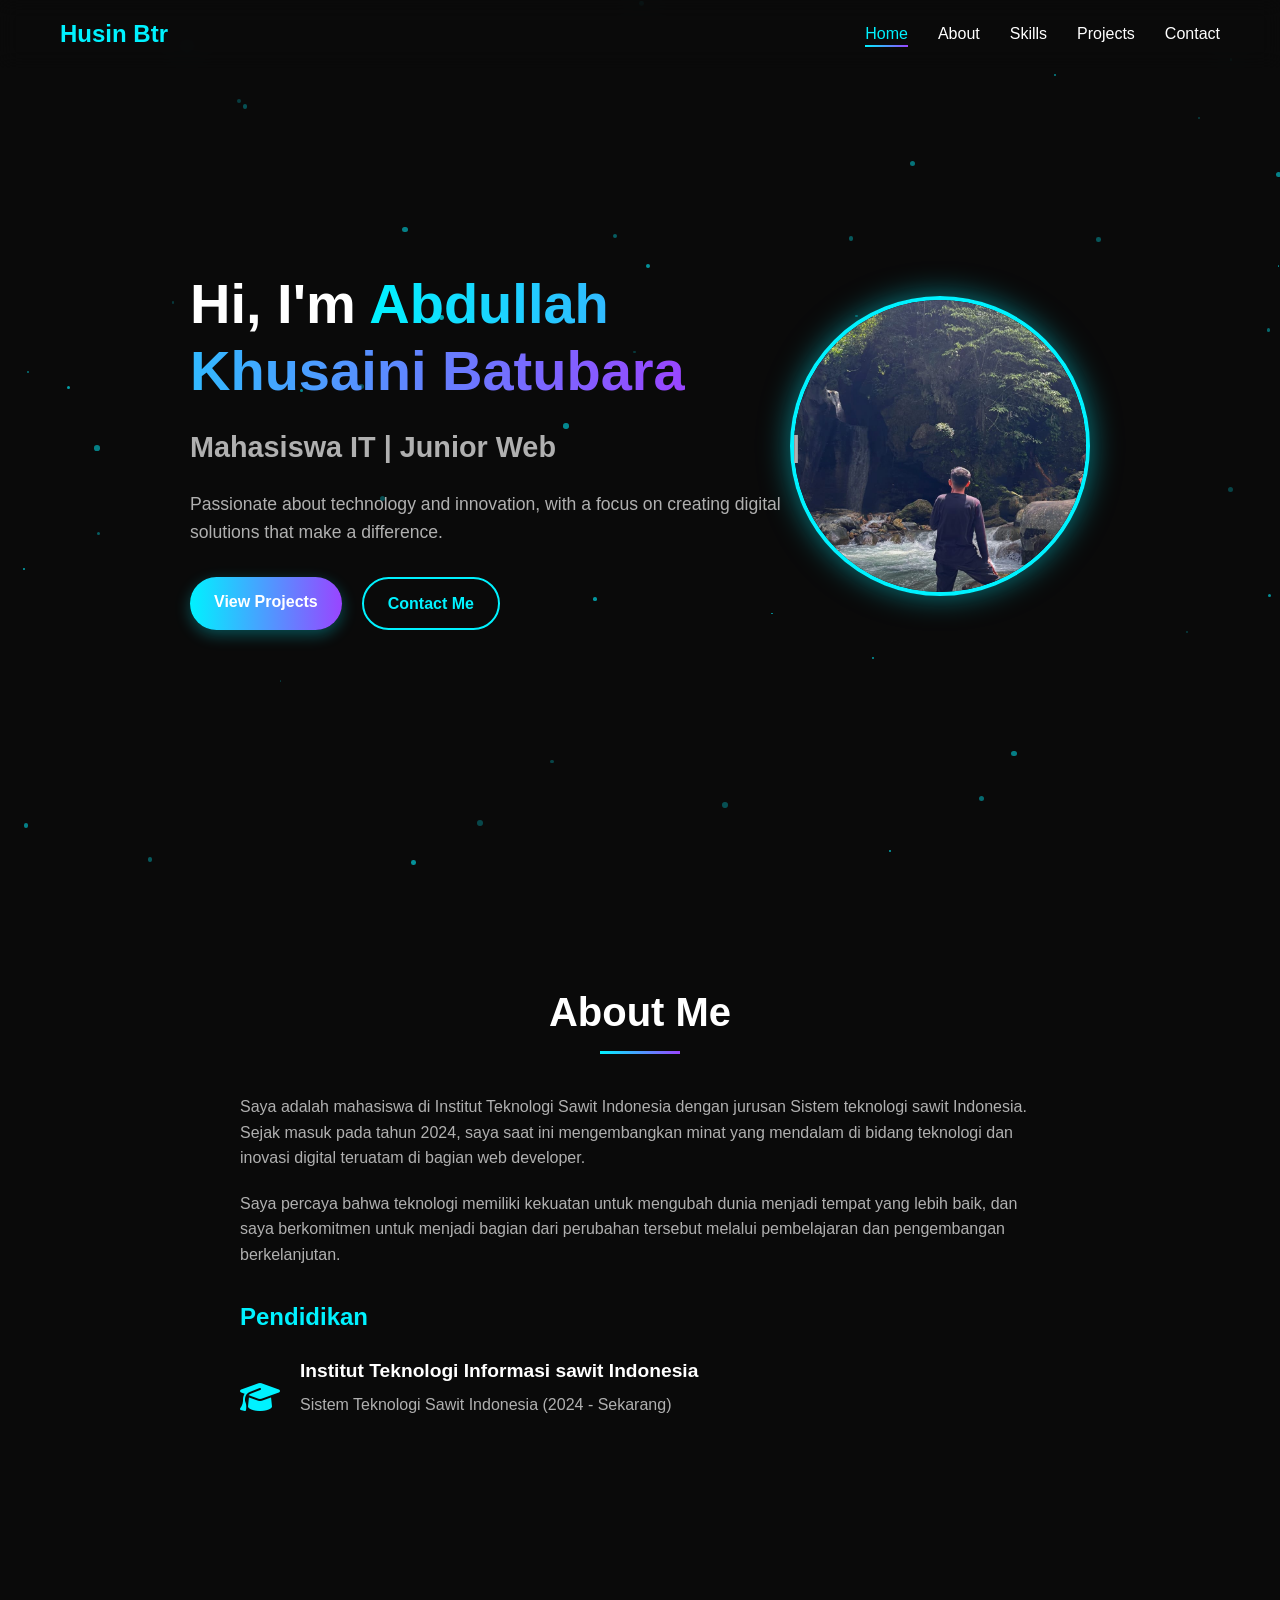
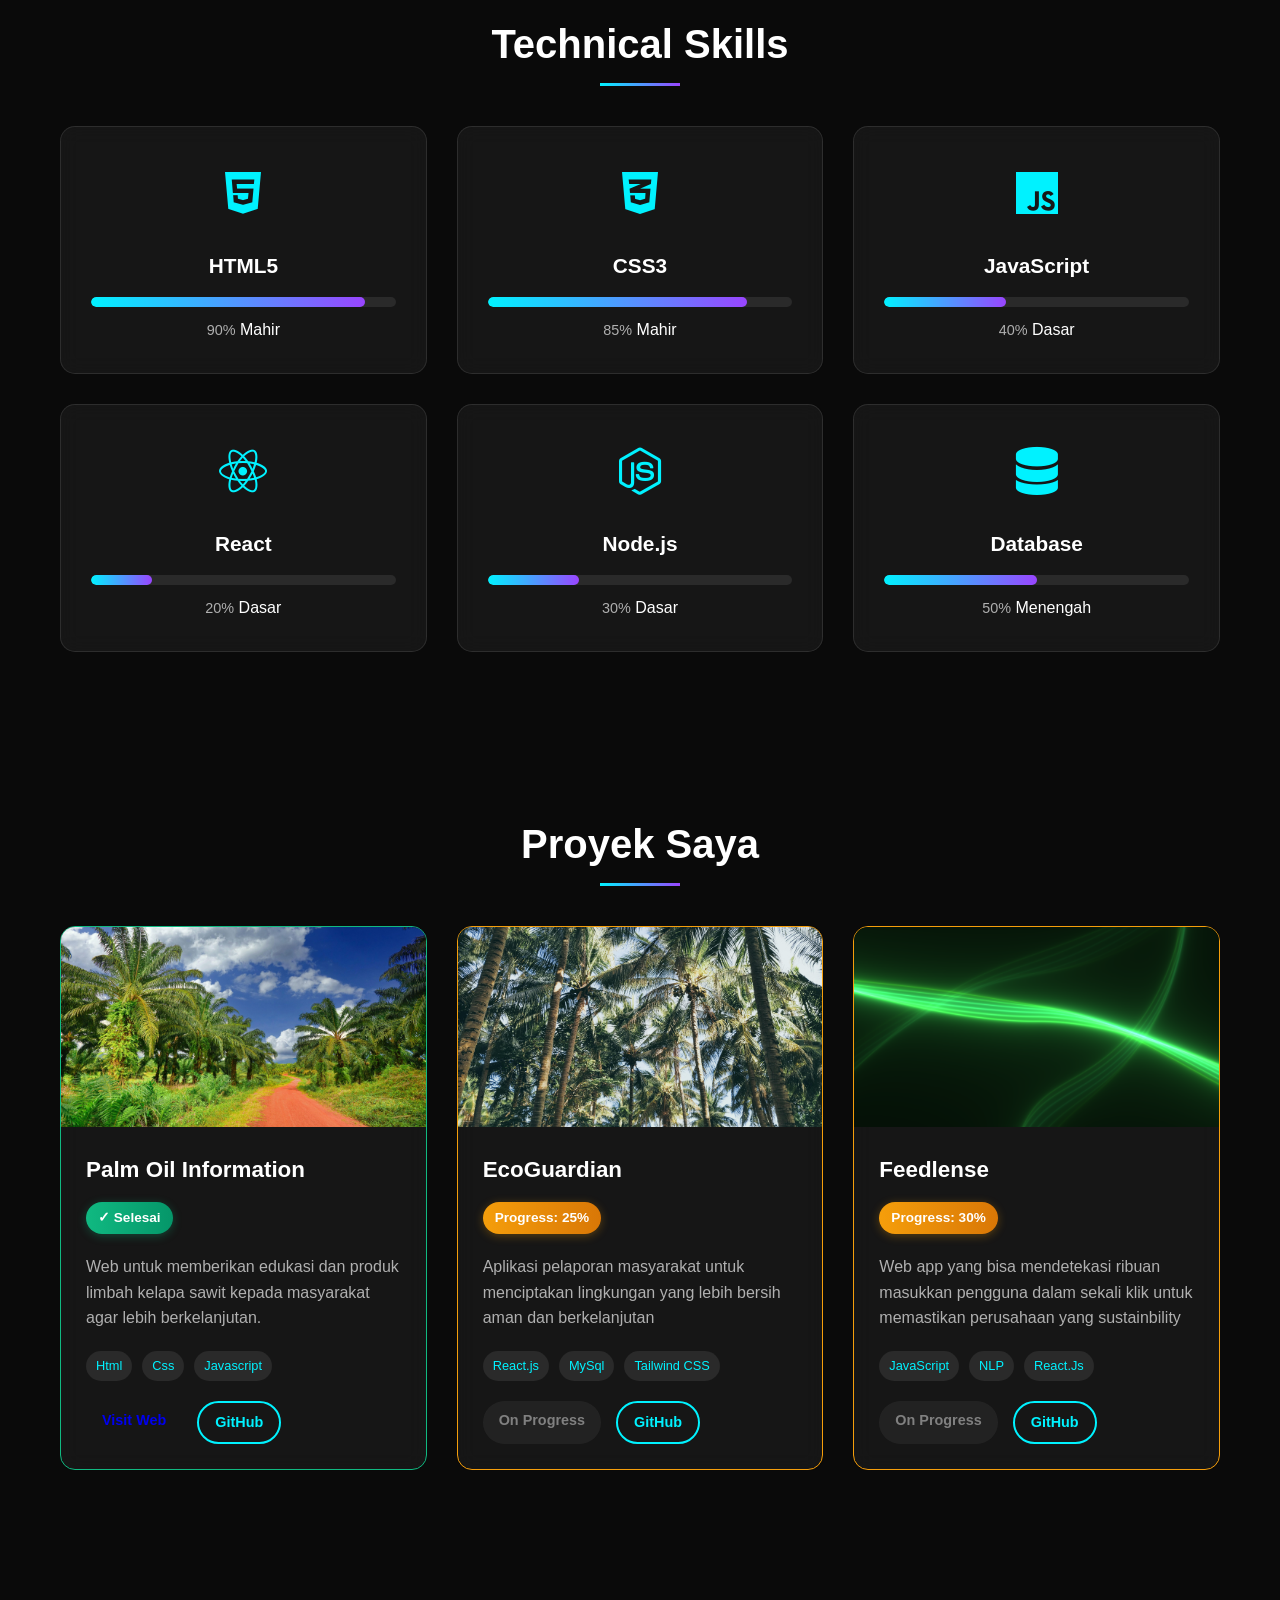
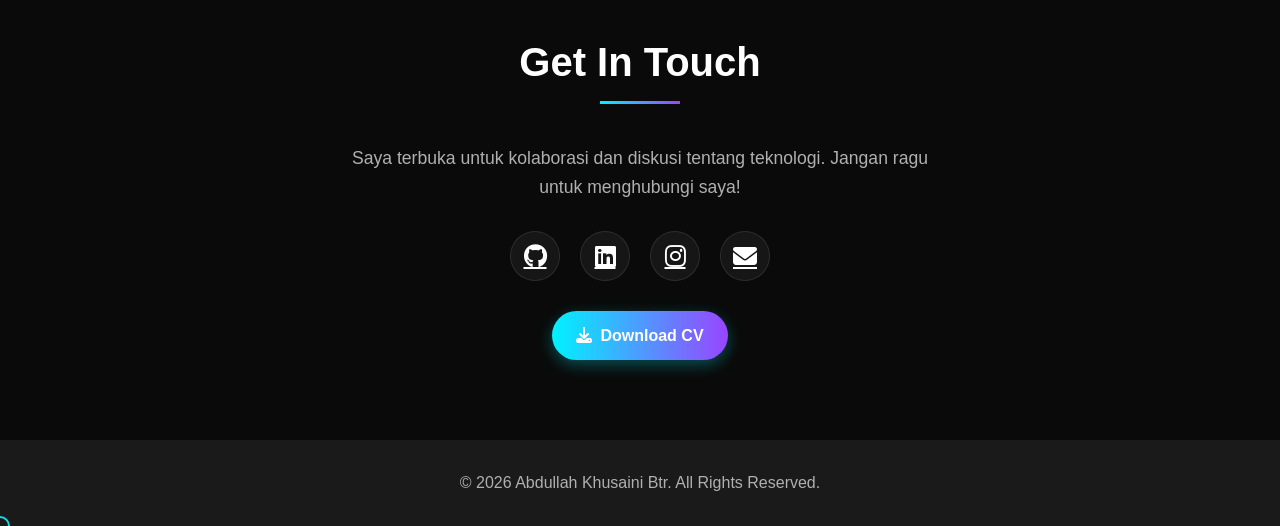
==== commit 2dc199e9: "Update educational institution name in index.html" ====
--- a/index.html
+++ b/index.html
@@ -169,7 +169,7 @@
               <div class="edu-item">
                 <i class="fas fa-graduation-cap"></i>
                 <div>
-                  <h4>Institut Teknologi Sawit Indonesia</h4>
+                  <h4>Institut Teknologi Informasi sawit Indonesia</h4>
                   <p>Sistem Teknologi Sawit Indonesia (2024 - Sekarang)</p>
                 </div>
               </div>
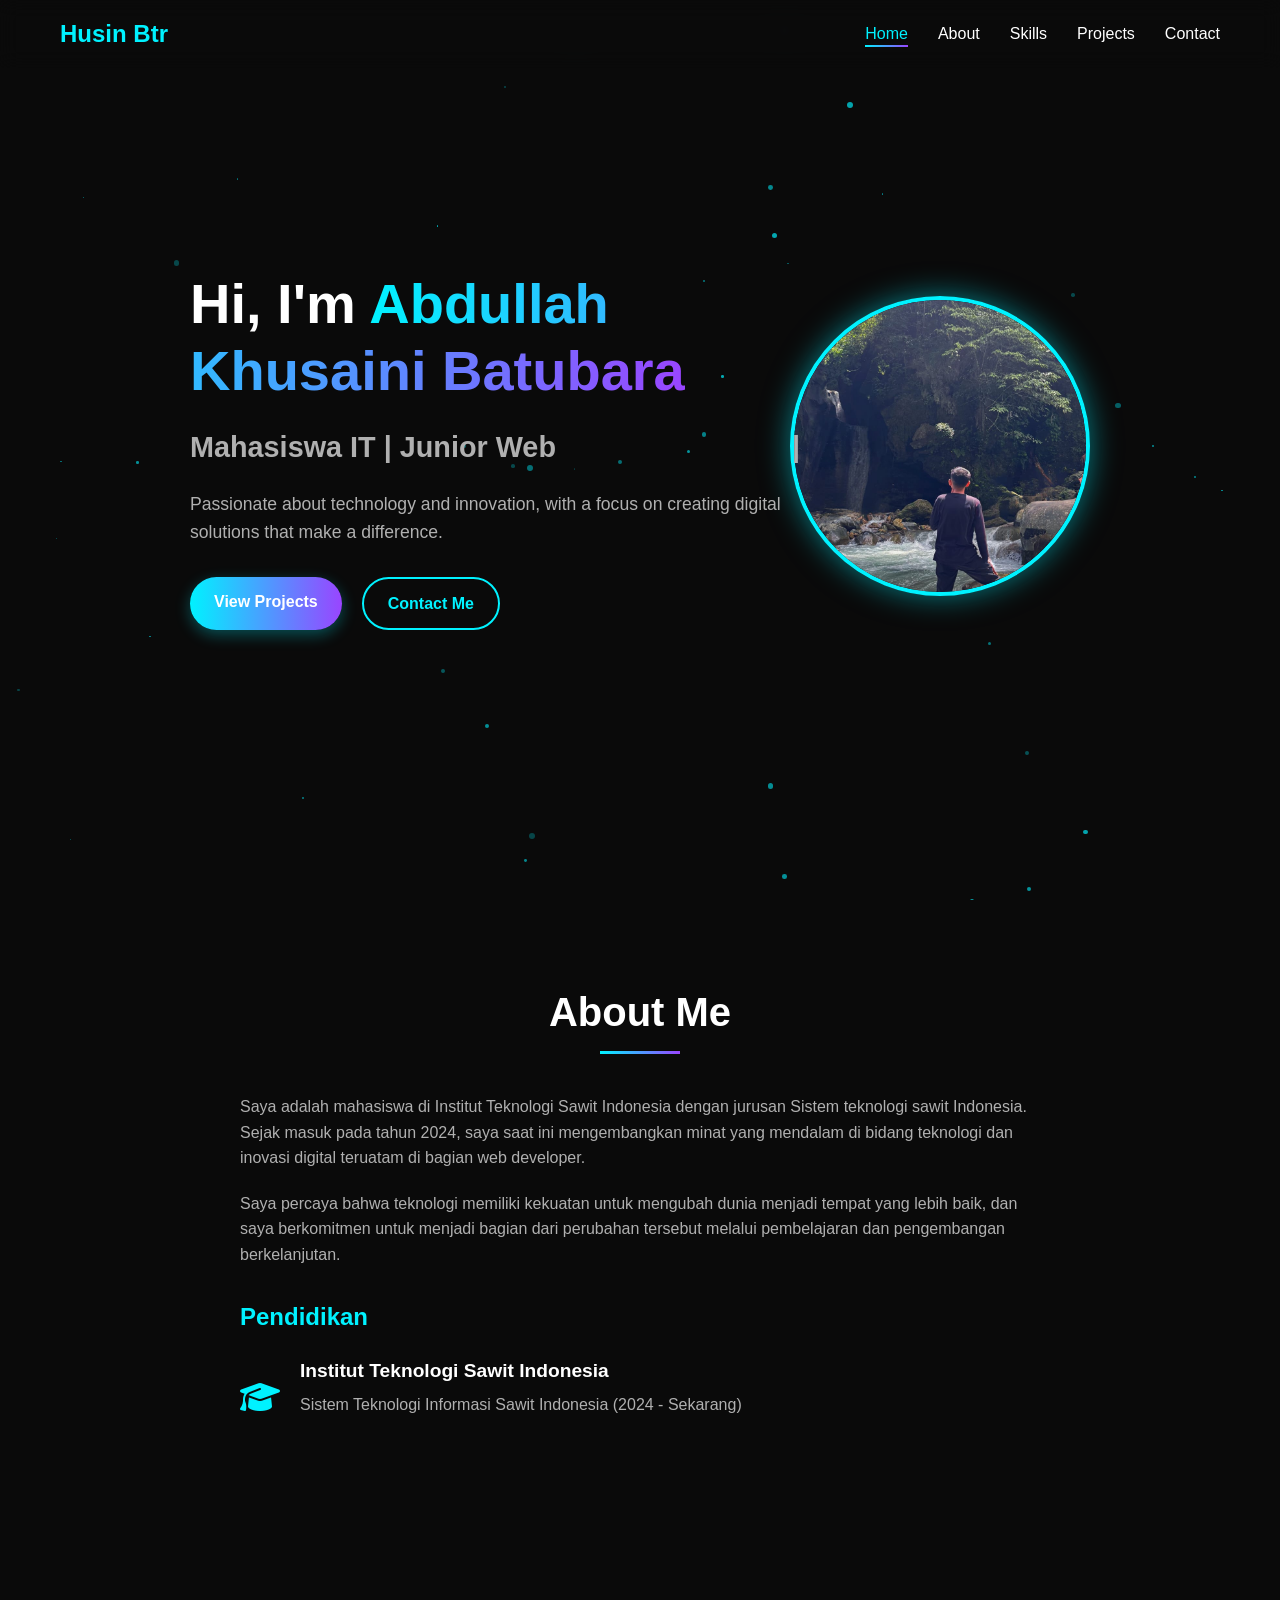
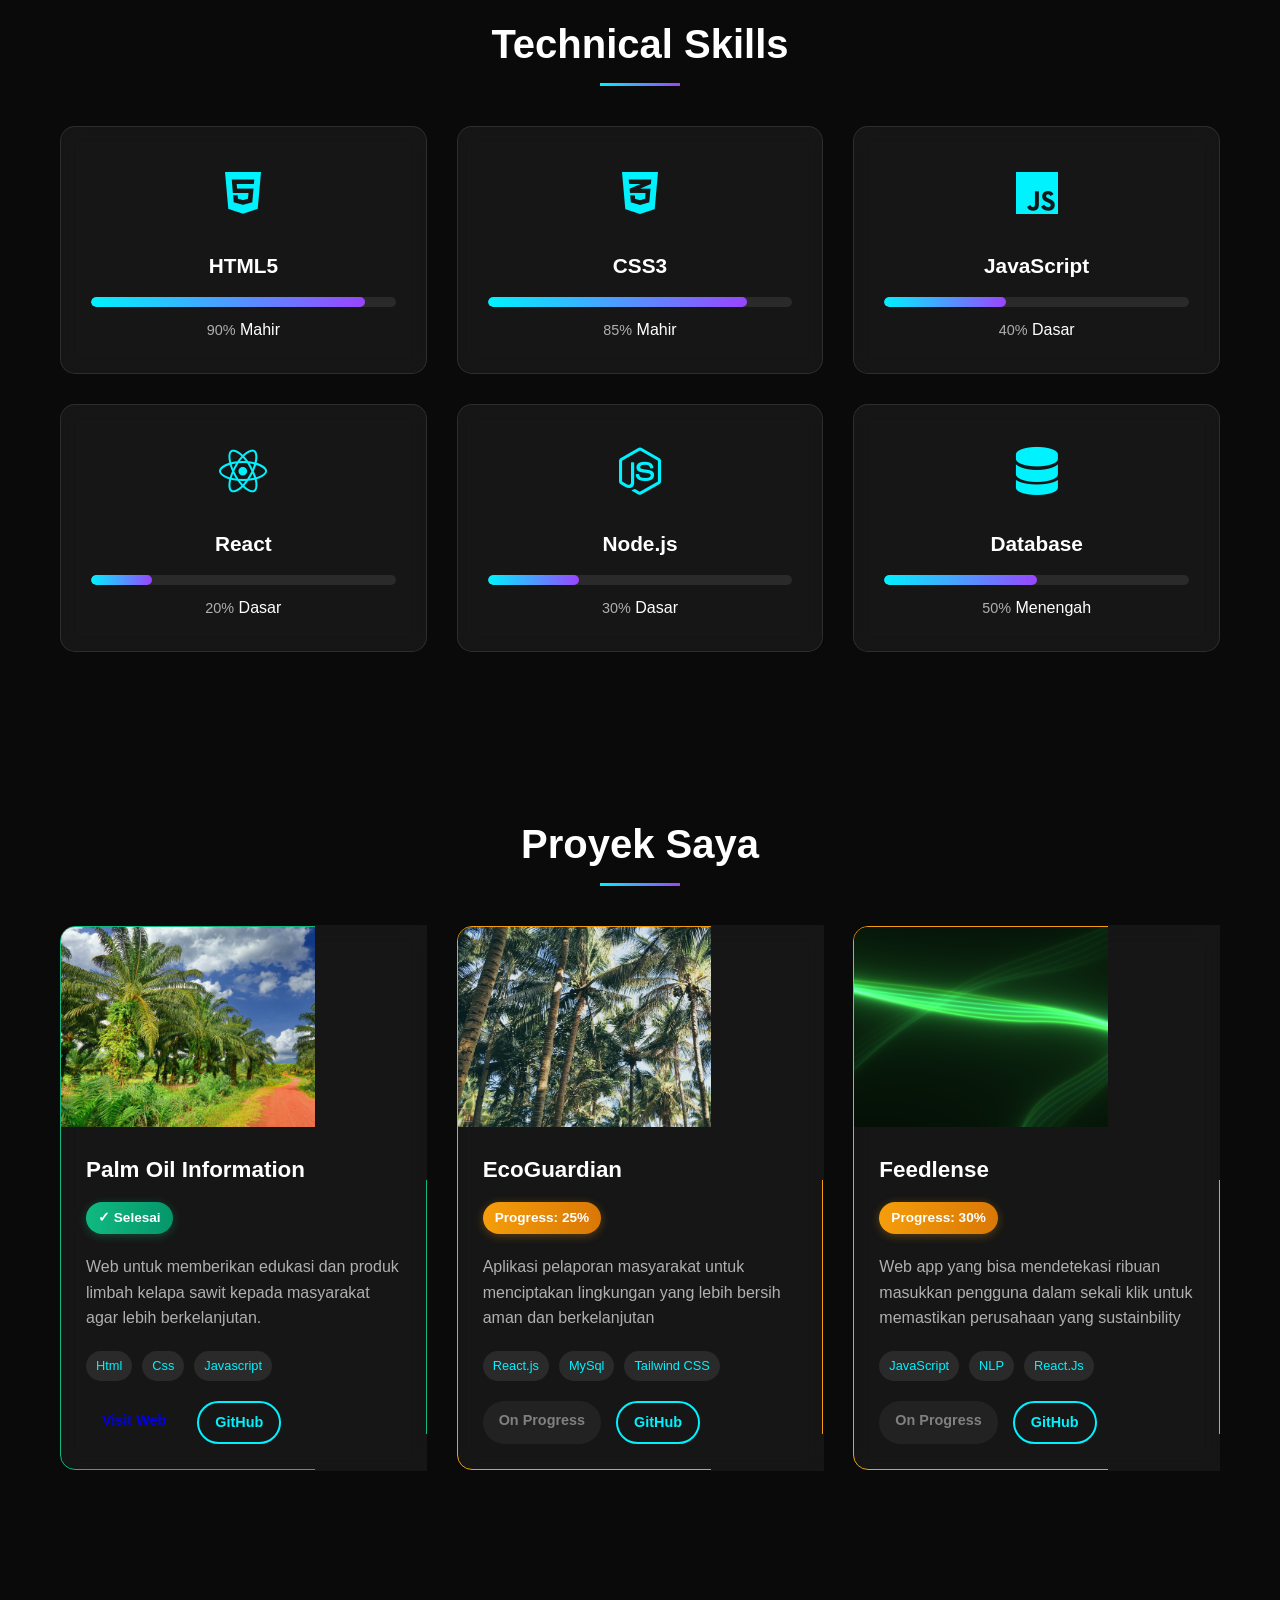
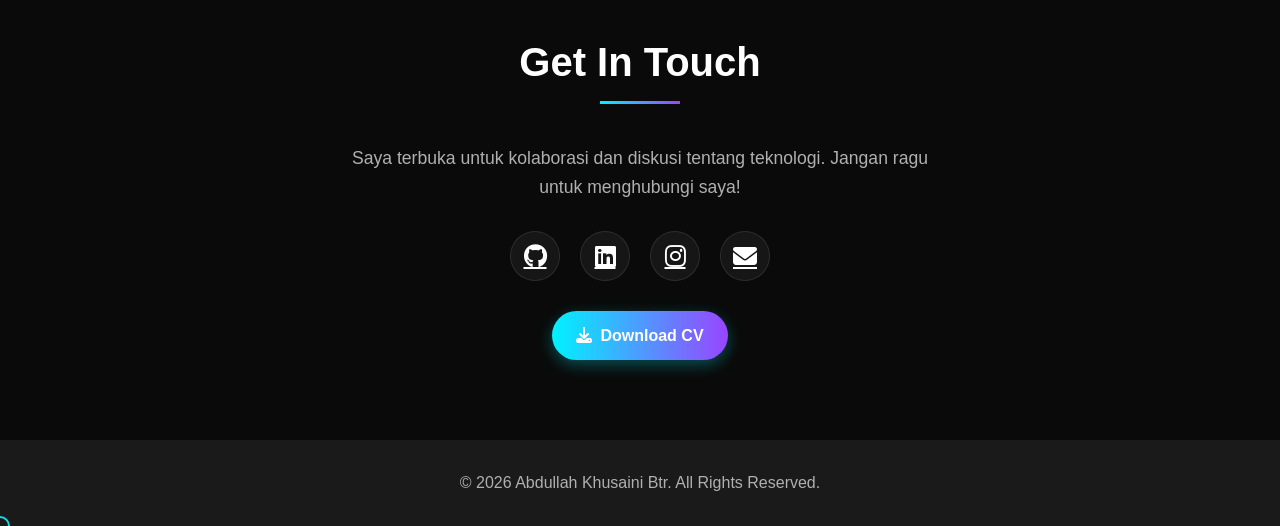
==== commit c9985fa8: "ubah about sec in index" ====
--- a/index.html
+++ b/index.html
@@ -169,8 +169,8 @@
               <div class="edu-item">
                 <i class="fas fa-graduation-cap"></i>
                 <div>
-                  <h4>Institut Teknologi Informasi sawit Indonesia</h4>
-                  <p>Sistem Teknologi Sawit Indonesia (2024 - Sekarang)</p>
+                  <h4>Institut Teknologi Sawit Indonesia</h4>
+                  <p>Sistem Teknologi Informasi Sawit Indonesia (2024 - Sekarang)</p>
                 </div>
               </div>
             </div>
